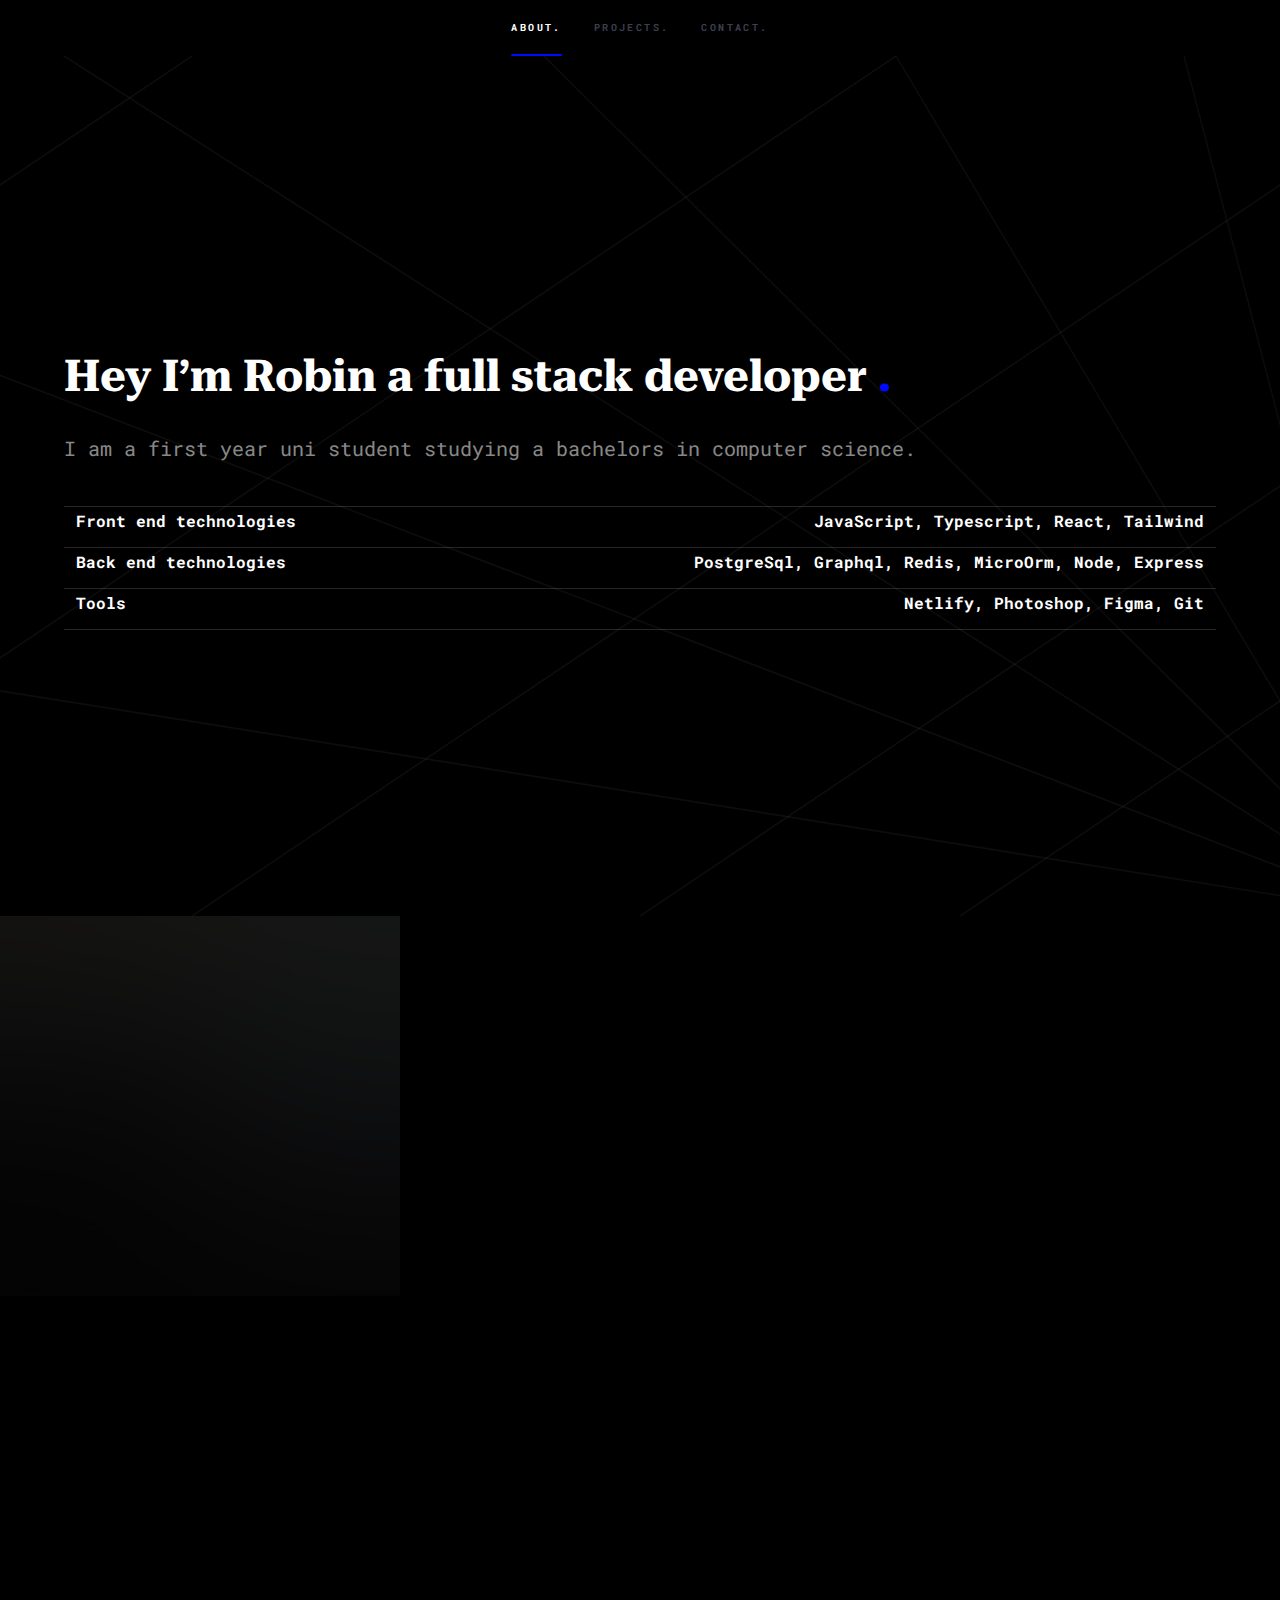
==== index.html @ 4755927c "first commit" ====
<!DOCTYPE html>
<!--
	Hyperspace by HTML5 UP
	html5up.net | @ajlkn
	Free for personal and commercial use under the CCA 3.0 license (html5up.net/license)
-->
<html>

<head>
  <title>Hyperspace by HTML5 UP</title>
  <meta charset="utf-8" />
  <meta name="viewport" content="width=device-width, initial-scale=1, user-scalable=no" />
  <link rel="stylesheet" href="assets/css/main.css" />
  <noscript>
    <link rel="stylesheet" href="assets/css/noscript.css" />
  </noscript>
</head>

<body class="is-preload">
  <!-- Sidebar -->
  <section id="sidebar">
    <div class="inner">
      <nav>
        <ul>
          <li><a href="#intro">about.</a></li>
          <li><a href="#one">projects.</a></li>
          <li><a href="#three">contact.</a></li>
          <!-- <li><a href="#three">Get in touch</a></li> -->
        </ul>
      </nav>
    </div>
  </section>

  <!-- Wrapper -->
  <div id="wrapper">
    <!-- Intro -->
    <section id="intro" class="wrapper style1 fullscreen fade-up">
      <div class="inner">
        <h1>Hey I’m Robin a full stack developer
          <span style="color:#000AFF">.<span>
        </h1>

        <p style="font-family: 'Roboto Mono', monospace">
          I am a first year uni student studying a bachelors in computer science.
          <!-- <a href="http://html5up.net">HTML5 UP</a><br /> -->
        </p>
        <table style="font-family: 'Roboto mono', monospace; font-weight: lighter;">
          <tr>
            <th>Front end technologies</th>
            <th style="text-align: right">JavaScript, Typescript, React, Tailwind </th>
          </tr>
          <tr>
            <th>Back end technologies</th>
            <th style="text-align: right">PostgreSql, Graphql, Redis, MicroOrm, Node, Express </th>
          </tr>
          <tr>
            <th>Tools</th>
            <th style="text-align: right">Netlify, Photoshop, Figma, Git </th>
          </tr>
        </table>
      </div>
    </section>

    <!-- One -->
    <section id="one" class="wrapper style2 spotlights">
      <!-- <section>
          <a href="#" class="image"
            ><img src="images/pic01.jpg" alt="" data-position="center center"
          /></a>
          <div class="content">
            <div class="inner">
              <h2>Sed ipsum dolor</h2>
              <p>
                Phasellus convallis elit id ullamcorper pulvinar. Duis aliquam
                turpis mauris, eu ultricies erat malesuada quis. Aliquam
                dapibus.
              </p>
              <ul class="actions">
                <li><a href="generic.html" class="button">Learn more</a></li>
              </ul>
            </div>
          </div>
        </section>
        <section>
          <a href="#" class="image"
            ><img src="images/pic02.jpg" alt="" data-position="top center"
          /></a>
          <div class="content">
            <div class="inner">
              <h2>Feugiat consequat</h2>
              <p>
                Phasellus convallis elit id ullamcorper pulvinar. Duis aliquam
                turpis mauris, eu ultricies erat malesuada quis. Aliquam
                dapibus.
              </p>
              <ul class="actions">
                <li><a href="generic.html" class="button">Learn more</a></li>
              </ul>
            </div>
          </div>
        </section> -->
      <section>
        <a href="#" class="image"><img src="images/pic03.jpg" alt="" data-position="25% 25%" /></a>
        <div class="content">
          <div class="inner">
            <h2>Project name</h2>
            <p>Technologies: Tyepscript, GraphQL, Nodejs, Express</p>
            <p>
              Phasellus convallis elit id ullamcorper pulvinar. Duis aliquam
              turpis mauris, eu ultricies erat malesuada quis. Aliquam
              dapibus.
            </p>
            <ul class="actions">
              <li><a href="generic.html" class="button">Live demo</a></li>
              <li>
                  <a href="generic.html" class="button">View code </a>
              </li>
            </ul>

          </div>
        </div>
      </section>
    </section>

    <!-- Two -->
    <!-- <section id="two" class="wrapper style3 fade-up">
        <div class="inner">
          <h2>What we do</h2>
          <p>
            Phasellus convallis elit id ullamcorper pulvinar. Duis aliquam
            turpis mauris, eu ultricies erat malesuada quis. Aliquam dapibus,
            lacus eget hendrerit bibendum, urna est aliquam sem, sit amet
            imperdiet est velit quis lorem.
          </p>
          <div class="features">
            <section>
              <span class="icon solid major fa-code"></span>
              <h3>Lorem ipsum amet</h3>
              <p>
                Phasellus convallis elit id ullam corper amet et pulvinar. Duis
                aliquam turpis mauris, sed ultricies erat dapibus.
              </p>
            </section>
            <section>
              <span class="icon solid major fa-lock"></span>
              <h3>Aliquam sed nullam</h3>
              <p>
                Phasellus convallis elit id ullam corper amet et pulvinar. Duis
                aliquam turpis mauris, sed ultricies erat dapibus.
              </p>
            </section>
            <section>
              <span class="icon solid major fa-cog"></span>
              <h3>Sed erat ullam corper</h3>
              <p>
                Phasellus convallis elit id ullam corper amet et pulvinar. Duis
                aliquam turpis mauris, sed ultricies erat dapibus.
              </p>
            </section>
            <section>
              <span class="icon solid major fa-desktop"></span>
              <h3>Veroeros quis lorem</h3>
              <p>
                Phasellus convallis elit id ullam corper amet et pulvinar. Duis
                aliquam turpis mauris, sed ultricies erat dapibus.
              </p>
            </section>
            <section>
              <span class="icon solid major fa-link"></span>
              <h3>Urna quis bibendum</h3>
              <p>
                Phasellus convallis elit id ullam corper amet et pulvinar. Duis
                aliquam turpis mauris, sed ultricies erat dapibus.
              </p>
            </section>
            <section>
              <span class="icon major fa-gem"></span>
              <h3>Aliquam urna dapibus</h3>
              <p>
                Phasellus convallis elit id ullam corper amet et pulvinar. Duis
                aliquam turpis mauris, sed ultricies erat dapibus.
              </p>
            </section>
          </div>
          <ul class="actions">
            <li><a href="generic.html" class="button">Learn more</a></li>
          </ul>
        </div>
      </section> -->

    <!-- Three -->
    <section id="three" class="wrapper style1 fade-up">
      <div class="inner">
        <h2>Get in touch</h2>
        <p>
          Phasellus convallis elit id ullamcorper pulvinar. Duis aliquam
          turpis mauris, eu ultricies erat malesuada quis. Aliquam dapibus,
          lacus eget hendrerit bibendum, urna est aliquam sem, sit amet
          imperdiet est velit quis lorem.
        </p>
        <div class="split style1">
          <section>
            <form onsubmit=" sendEmail(); reset(); return false;" method="post" enctype="text/plain">
              <div class="fields">
                <div class="field half">
                  <label for="name">Name</label>
                  <input type="text" required name="name" id="name" />
                </div>
                <div class="field half">
                  <label for="email">Email</label>
                  <input type="email" required name="email" id="email" pattern=".+@\.+\." />
                </div>
                <div class="field">
                  <label for="message">Message</label>
                  <textarea name="message" required id="message" rows="5"></textarea>
                </div>
              </div>
              <ul class="actions">
                <li><a href="" class="button submit">Send Message</a></li>
              </ul>
            </form>
            <script src="https://smtpjs.com/v3/smtp.js"></script>
            <script>
              let checkEmail = () => {
                let email = document.getElementById("email").value;
                let re = new RegExp(".+@\.+\.");
                if (email == "") return false;
                else if (!re.test(email)) { return false };
                if (document.getElementById("message").value == "") return false;
                if (document.getElementById("name").value == "") return false;
                return true;
              }

              let sendEmail = () => {
                if (!checkEmail()) { alert("Please submit the form correctly"); return; };
                console.log("Excuse me");
                //   Email.send({
                //       // api: "",
                //       Host : "smtp.elasticemail.com",
                //     SecureToken: "b17ac4c1-7b51-47c4-8c3d-b139b024df16",
                //     Username : "myPortfolio@stmp.elastimail.com",
                //     Password : "5EADEA60130E6A5AA07CC938BA244F86C0D2",
                //     // To : 'Robin.Jamshidi.2023@live.rhul.ac.uk ',
                //     To:"cyberSimilie@proton.me",
                //     From :  document.getElementById("email").value,
                //     Subject : "Someone contacted via portfolio!" ,
                //     Body : document.getElementById("message").value + " My name is : " +  document.getElementById("name").value + " My email is:" + document.getElementById("email").value
                //     // Body: "It works"
                // }).then(
                //   //  message => alert(message))
                // )
                // .catch((e) => {console.log(e)})
              }
            </script>
          </section>
          <section>
            <ul class="contact">
              <!-- <li>
                <h3>Address</h3>
                <span> -->
                  <!-- George Eliot, Chestnut Drive, Englefield Green<br /> -->
                  <!-- Royal Holloway <br />
                  Egham, Surrey,<br />
                  England</span>
              </li> -->
              <li>
                <h3>Email</h3>
                <a href="#">robinjamshidi@gmail.com</a>
              </li>
              <li>
                <h3>Phone</h3>
                <span>(+44) 7824679698</span>
              </li>
              <li>
                <h3>Social</h3>
                <ul class="icons">
                  <li>
                    <a href="https://github.com/chefsApprentice" class="icon brands fa-github"><span
                        class="label">GitHub</span></a>
                  </li>
                  <li>
                    <a href="#" class="icon brands fa-linkedin-in"><span class="label">LinkedIn</span></a>
                  </li>
                </ul>
              </li>
            </ul>
          </section>
        </div>
      </div>
    </section>
  </div>

  <!-- Footer -->
  <footer id="footer" class="wrapper style1-alt">
    <div class="inner">
      <ul class="menu">
        <li>&copy; Untitled. All rights reserved.</li>
        <li>Design: <a href="http://html5up.net">HTML5 UP</a></li>
      </ul>
    </div>
  </footer>

  <!-- Scripts -->
  <script src="assets/js/jquery.min.js"></script>
  <script src="assets/js/jquery.scrollex.min.js"></script>
  <script src="assets/js/jquery.scrolly.min.js"></script>
  <script src="assets/js/browser.min.js"></script>
  <script src="assets/js/breakpoints.min.js"></script>
  <script src="assets/js/util.js"></script>
  <script src="assets/js/main.js"></script>
</body>

</html>
---- assets/css/main.css ----
@import url(fontawesome-all.min.css);
@import url("https://fonts.googleapis.com/css2?family=Roboto+Mono:wght@400;700&family=Roboto+Serif:wght@700&display=swap");

/*
	Hyperspace by HTML5 UP
	html5up.net | @ajlkn
	Free for personal and commercial use under the CCA 3.0 license (html5up.net/license)
*/

html,
body,
div,
span,
applet,
object,
iframe,
h1,
h2,
h3,
h4,
h5,
h6,
p,
blockquote,
pre,
a,
abbr,
acronym,
address,
big,
cite,
code,
del,
dfn,
em,
img,
ins,
kbd,
q,
s,
samp,
small,
strike,
strong,
sub,
sup,
tt,
var,
b,
u,
i,
center,
dl,
dt,
dd,
ol,
ul,
li,
fieldset,
form,
label,
legend,
table,
caption,
tbody,
tfoot,
thead,
tr,
th,
td,
article,
aside,
canvas,
details,
embed,
figure,
figcaption,
footer,
header,
hgroup,
menu,
nav,
output,
ruby,
section,
summary,
time,
mark,
audio,
video {
  margin: 0;
  padding: 0;
  border: 0;
  font-size: 100%;
  font: inherit;
  vertical-align: baseline;
}

article,
aside,
details,
figcaption,
figure,
footer,
header,
hgroup,
menu,
nav,
section {
  display: block;
}

/* section {
  margin-left: 3em;
} */

body {
  font-family: "Roboto Mono", monospace;
  line-height: 1;
}

ol,
ul {
  list-style: none;
}

blockquote,
q {
  quotes: none;
}

blockquote:before,
blockquote:after,
q:before,
q:after {
  content: "";
  content: none;
}

table {
  border-collapse: collapse;
  border-spacing: 0;
}

body {
  -webkit-text-size-adjust: none;
}

mark {
  background-color: transparent;
  color: inherit;
}

input::-moz-focus-inner {
  border: 0;
  padding: 0;
}

input,
select,
textarea {
  -moz-appearance: none;
  -webkit-appearance: none;
  -ms-appearance: none;
  appearance: none;
}

/* Basic */

@-ms-viewport {
  width: device-width;
}

body {
  -ms-overflow-style: scrollbar;
}

@media screen and (max-width: 480px) {
  html,
  body {
    min-width: 320px;
  }
}

html {
  box-sizing: border-box;
}

*,
*:before,
*:after {
  box-sizing: inherit;
}

body {
  background: #000000;
}

body.is-preload *,
body.is-preload *:before,
body.is-preload *:after {
  -moz-animation: none !important;
  -webkit-animation: none !important;
  -ms-animation: none !important;
  animation: none !important;
  -moz-transition: none !important;
  -webkit-transition: none !important;
  -ms-transition: none !important;
  transition: none !important;
}

/* Type */

body,
input,
select,
textarea {
  color: rgba(255, 255, 255, 0.55);
  font-family: "Roboto Mono", monospace;
  font-size: 16.5pt;
  font-weight: normal;
  line-height: 1.75;
}

@media screen and (max-width: 1680px) {
  body,
  input,
  select,
  textarea {
    font-size: 13pt;
  }
}

@media screen and (max-width: 1280px) {
  body,
  input,
  select,
  textarea {
    font-size: 12pt;
  }
}

@media screen and (max-width: 360px) {
  body,
  input,
  select,
  textarea {
    font-size: 11pt;
  }
}

a {
  -moz-transition: color 0.2s ease, border-bottom-color 0.2s ease;
  -webkit-transition: color 0.2s ease, border-bottom-color 0.2s ease;
  -ms-transition: color 0.2s ease, border-bottom-color 0.2s ease;
  transition: color 0.2s ease, border-bottom-color 0.2s ease;
  border-bottom: dotted 1px rgba(255, 255, 255, 0.35);
  color: inherit;
  text-decoration: none;
}

a:hover {
  border-bottom-color: transparent;
  color: #ffffff;
}

strong,
b {
  color: #ffffff;
  font-weight: bold;
}

em,
i {
  font-style: italic;
}

p {
  margin: 0 0 2em 0;
}

h1,
h2,
h3,
h4,
h5,
h6 {
  font-family: "Roboto Serif", serif;
  color: #ffffff;
  font-weight: bold;
  line-height: 1.5;
  margin: 0 0 0.5em 0;
}

h1 a,
h2 a,
h3 a,
h4 a,
h5 a,
h6 a {
  color: inherit;
  text-decoration: none;
}

h1 {
  font-size: 2.75em;
}

h1.major {
  margin: 0 0 1.3em 0;
  position: relative;
  padding-bottom: 0.35em;
}

h1.major:after {
  background-image: -moz-linear-gradient(to right, #000000, #000000);
  background-image: -webkit-linear-gradient(to right, #000aff, #000aff);
  background-image: -ms-linear-gradient(to right, #000aff, #000aff);
  background-image: linear-gradient(to right, #000aff, #000aff);
  -moz-transition: max-width 0.2s ease;
  -webkit-transition: max-width 0.2s ease;
  -ms-transition: max-width 0.2s ease;
  transition: max-width 0.2s ease;
  border-radius: 0.2em;
  bottom: 0;
  content: "";
  height: 0.05em;
  position: absolute;
  right: 0;
  width: 100%;
}

h2 {
  font-size: 1.75em;
}

h3 {
  font-size: 1.1em;
}

h4 {
  font-size: 1em;
}

h5 {
  font-size: 0.8em;
}

h6 {
  font-size: 0.6em;
}

@media screen and (max-width: 736px) {
  h1 {
    font-size: 2em;
  }

  h2 {
    font-size: 1.25em;
  }

  h3 {
    font-size: 1em;
  }

  h4 {
    font-size: 0.8em;
  }

  h5 {
    font-size: 0.6em;
  }

  h6 {
    font-size: 0.6em;
  }
}

sub {
  font-size: 0.8em;
  position: relative;
  top: 0.5em;
}

sup {
  font-size: 0.8em;
  position: relative;
  top: -0.5em;
}

blockquote {
  border-left: solid 4px rgba(255, 255, 255, 0.15);
  font-style: italic;
  margin: 0 0 2em 0;
  padding: 0.5em 0 0.5em 2em;
}

code {
  background: rgba(255, 255, 255, 0.05);
  border-radius: 0.25em;
  border: solid 1px rgba(255, 255, 255, 0.15);
  font-family: "Courier New", monospace;
  font-size: 0.9em;
  margin: 0 0.25em;
  padding: 0.25em 0.65em;
}

pre {
  -webkit-overflow-scrolling: touch;
  font-family: "Courier New", monospace;
  font-size: 0.9em;
  margin: 0 0 2em 0;
}

pre code {
  display: block;
  line-height: 1.75em;
  padding: 1em 1.5em;
  overflow-x: auto;
}

hr {
  border: 0;
  border-bottom: solid 1px rgba(255, 255, 255, 0.15);
  margin: 2em 0;
}

hr.major {
  margin: 3em 0;
}

.align-left {
  text-align: left;
}

.align-center {
  text-align: center;
}

.align-right {
  text-align: right;
}

/* Row */

.row {
  display: flex;
  flex-wrap: wrap;
  box-sizing: border-box;
  align-items: stretch;
}

.row > * {
  box-sizing: border-box;
}

.row.gtr-uniform > * > :last-child {
  margin-bottom: 0;
}

.row.aln-left {
  justify-content: flex-start;
}

.row.aln-center {
  justify-content: center;
}

.row.aln-right {
  justify-content: flex-end;
}

.row.aln-top {
  align-items: flex-start;
}

.row.aln-middle {
  align-items: center;
}

.row.aln-bottom {
  align-items: flex-end;
}

.row > .imp {
  order: -1;
}

.row > .col-1 {
  width: 8.33333%;
}

.row > .off-1 {
  margin-left: 8.33333%;
}

.row > .col-2 {
  width: 16.66667%;
}

.row > .off-2 {
  margin-left: 16.66667%;
}

.row > .col-3 {
  width: 25%;
}

.row > .off-3 {
  margin-left: 25%;
}

.row > .col-4 {
  width: 33.33333%;
}

.row > .off-4 {
  margin-left: 33.33333%;
}

.row > .col-5 {
  width: 41.66667%;
}

.row > .off-5 {
  margin-left: 41.66667%;
}

.row > .col-6 {
  width: 50%;
}

.row > .off-6 {
  margin-left: 50%;
}

.row > .col-7 {
  width: 58.33333%;
}

.row > .off-7 {
  margin-left: 58.33333%;
}

.row > .col-8 {
  width: 66.66667%;
}

.row > .off-8 {
  margin-left: 66.66667%;
}

.row > .col-9 {
  width: 75%;
}

.row > .off-9 {
  margin-left: 75%;
}

.row > .col-10 {
  width: 83.33333%;
}

.row > .off-10 {
  margin-left: 83.33333%;
}

.row > .col-11 {
  width: 91.66667%;
}

.row > .off-11 {
  margin-left: 91.66667%;
}

.row > .col-12 {
  width: 100%;
}

.row > .off-12 {
  margin-left: 100%;
}

.row.gtr-0 {
  margin-top: 0;
  margin-left: 0em;
}

.row.gtr-0 > * {
  padding: 0 0 0 0em;
}

.row.gtr-0.gtr-uniform {
  margin-top: 0em;
}

.row.gtr-0.gtr-uniform > * {
  padding-top: 0em;
}

.row.gtr-25 {
  margin-top: 0;
  margin-left: -0.375em;
}

.row.gtr-25 > * {
  padding: 0 0 0 0.375em;
}

.row.gtr-25.gtr-uniform {
  margin-top: -0.375em;
}

.row.gtr-25.gtr-uniform > * {
  padding-top: 0.375em;
}

.row.gtr-50 {
  margin-top: 0;
  margin-left: -0.75em;
}

.row.gtr-50 > * {
  padding: 0 0 0 0.75em;
}

.row.gtr-50.gtr-uniform {
  margin-top: -0.75em;
}

.row.gtr-50.gtr-uniform > * {
  padding-top: 0.75em;
}

.row {
  margin-top: 0;
  margin-left: -1.5em;
}

.row > * {
  padding: 0 0 0 1.5em;
}

.row.gtr-uniform {
  margin-top: -1.5em;
}

.row.gtr-uniform > * {
  padding-top: 1.5em;
}

.row.gtr-150 {
  margin-top: 0;
  margin-left: -2.25em;
}

.row.gtr-150 > * {
  padding: 0 0 0 2.25em;
}

.row.gtr-150.gtr-uniform {
  margin-top: -2.25em;
}

.row.gtr-150.gtr-uniform > * {
  padding-top: 2.25em;
}

.row.gtr-200 {
  margin-top: 0;
  margin-left: -3em;
}

.row.gtr-200 > * {
  padding: 0 0 0 3em;
}

.row.gtr-200.gtr-uniform {
  margin-top: -3em;
}

.row.gtr-200.gtr-uniform > * {
  padding-top: 3em;
}

@media screen and (max-width: 1680px) {
  .row {
    display: flex;
    flex-wrap: wrap;
    box-sizing: border-box;
    align-items: stretch;
  }

  .row > * {
    box-sizing: border-box;
  }

  .row.gtr-uniform > * > :last-child {
    margin-bottom: 0;
  }

  .row.aln-left {
    justify-content: flex-start;
  }

  .row.aln-center {
    justify-content: center;
  }

  .row.aln-right {
    justify-content: flex-end;
  }

  .row.aln-top {
    align-items: flex-start;
  }

  .row.aln-middle {
    align-items: center;
  }

  .row.aln-bottom {
    align-items: flex-end;
  }

  .row > .imp-xlarge {
    order: -1;
  }

  .row > .col-1-xlarge {
    width: 8.33333%;
  }

  .row > .off-1-xlarge {
    margin-left: 8.33333%;
  }

  .row > .col-2-xlarge {
    width: 16.66667%;
  }

  .row > .off-2-xlarge {
    margin-left: 16.66667%;
  }

  .row > .col-3-xlarge {
    width: 25%;
  }

  .row > .off-3-xlarge {
    margin-left: 25%;
  }

  .row > .col-4-xlarge {
    width: 33.33333%;
  }

  .row > .off-4-xlarge {
    margin-left: 33.33333%;
  }

  .row > .col-5-xlarge {
    width: 41.66667%;
  }

  .row > .off-5-xlarge {
    margin-left: 41.66667%;
  }

  .row > .col-6-xlarge {
    width: 50%;
  }

  .row > .off-6-xlarge {
    margin-left: 50%;
  }

  .row > .col-7-xlarge {
    width: 58.33333%;
  }

  .row > .off-7-xlarge {
    margin-left: 58.33333%;
  }

  .row > .col-8-xlarge {
    width: 66.66667%;
  }

  .row > .off-8-xlarge {
    margin-left: 66.66667%;
  }

  .row > .col-9-xlarge {
    width: 75%;
  }

  .row > .off-9-xlarge {
    margin-left: 75%;
  }

  .row > .col-10-xlarge {
    width: 83.33333%;
  }

  .row > .off-10-xlarge {
    margin-left: 83.33333%;
  }

  .row > .col-11-xlarge {
    width: 91.66667%;
  }

  .row > .off-11-xlarge {
    margin-left: 91.66667%;
  }

  .row > .col-12-xlarge {
    width: 100%;
  }

  .row > .off-12-xlarge {
    margin-left: 100%;
  }

  .row.gtr-0 {
    margin-top: 0;
    margin-left: 0em;
  }

  .row.gtr-0 > * {
    padding: 0 0 0 0em;
  }

  .row.gtr-0.gtr-uniform {
    margin-top: 0em;
  }

  .row.gtr-0.gtr-uniform > * {
    padding-top: 0em;
  }

  .row.gtr-25 {
    margin-top: 0;
    margin-left: -0.375em;
  }

  .row.gtr-25 > * {
    padding: 0 0 0 0.375em;
  }

  .row.gtr-25.gtr-uniform {
    margin-top: -0.375em;
  }

  .row.gtr-25.gtr-uniform > * {
    padding-top: 0.375em;
  }

  .row.gtr-50 {
    margin-top: 0;
    margin-left: -0.75em;
  }

  .row.gtr-50 > * {
    padding: 0 0 0 0.75em;
  }

  .row.gtr-50.gtr-uniform {
    margin-top: -0.75em;
  }

  .row.gtr-50.gtr-uniform > * {
    padding-top: 0.75em;
  }

  .row {
    margin-top: 0;
    margin-left: -1.5em;
  }

  .row > * {
    padding: 0 0 0 1.5em;
  }

  .row.gtr-uniform {
    margin-top: -1.5em;
  }

  .row.gtr-uniform > * {
    padding-top: 1.5em;
  }

  .row.gtr-150 {
    margin-top: 0;
    margin-left: -2.25em;
  }

  .row.gtr-150 > * {
    padding: 0 0 0 2.25em;
  }

  .row.gtr-150.gtr-uniform {
    margin-top: -2.25em;
  }

  .row.gtr-150.gtr-uniform > * {
    padding-top: 2.25em;
  }

  .row.gtr-200 {
    margin-top: 0;
    margin-left: -3em;
  }

  .row.gtr-200 > * {
    padding: 0 0 0 3em;
  }

  .row.gtr-200.gtr-uniform {
    margin-top: -3em;
  }

  .row.gtr-200.gtr-uniform > * {
    padding-top: 3em;
  }
}

@media screen and (max-width: 1280px) {
  .row {
    display: flex;
    flex-wrap: wrap;
    box-sizing: border-box;
    align-items: stretch;
  }

  .row > * {
    box-sizing: border-box;
  }

  .row.gtr-uniform > * > :last-child {
    margin-bottom: 0;
  }

  .row.aln-left {
    justify-content: flex-start;
  }

  .row.aln-center {
    justify-content: center;
  }

  .row.aln-right {
    justify-content: flex-end;
  }

  .row.aln-top {
    align-items: flex-start;
  }

  .row.aln-middle {
    align-items: center;
  }

  .row.aln-bottom {
    align-items: flex-end;
  }

  .row > .imp-large {
    order: -1;
  }

  .row > .col-1-large {
    width: 8.33333%;
  }

  .row > .off-1-large {
    margin-left: 8.33333%;
  }

  .row > .col-2-large {
    width: 16.66667%;
  }

  .row > .off-2-large {
    margin-left: 16.66667%;
  }

  .row > .col-3-large {
    width: 25%;
  }

  .row > .off-3-large {
    margin-left: 25%;
  }

  .row > .col-4-large {
    width: 33.33333%;
  }

  .row > .off-4-large {
    margin-left: 33.33333%;
  }

  .row > .col-5-large {
    width: 41.66667%;
  }

  .row > .off-5-large {
    margin-left: 41.66667%;
  }

  .row > .col-6-large {
    width: 50%;
  }

  .row > .off-6-large {
    margin-left: 50%;
  }

  .row > .col-7-large {
    width: 58.33333%;
  }

  .row > .off-7-large {
    margin-left: 58.33333%;
  }

  .row > .col-8-large {
    width: 66.66667%;
  }

  .row > .off-8-large {
    margin-left: 66.66667%;
  }

  .row > .col-9-large {
    width: 75%;
  }

  .row > .off-9-large {
    margin-left: 75%;
  }

  .row > .col-10-large {
    width: 83.33333%;
  }

  .row > .off-10-large {
    margin-left: 83.33333%;
  }

  .row > .col-11-large {
    width: 91.66667%;
  }

  .row > .off-11-large {
    margin-left: 91.66667%;
  }

  .row > .col-12-large {
    width: 100%;
  }

  .row > .off-12-large {
    margin-left: 100%;
  }

  .row.gtr-0 {
    margin-top: 0;
    margin-left: 0em;
  }

  .row.gtr-0 > * {
    padding: 0 0 0 0em;
  }

  .row.gtr-0.gtr-uniform {
    margin-top: 0em;
  }

  .row.gtr-0.gtr-uniform > * {
    padding-top: 0em;
  }

  .row.gtr-25 {
    margin-top: 0;
    margin-left: -0.375em;
  }

  .row.gtr-25 > * {
    padding: 0 0 0 0.375em;
  }

  .row.gtr-25.gtr-uniform {
    margin-top: -0.375em;
  }

  .row.gtr-25.gtr-uniform > * {
    padding-top: 0.375em;
  }

  .row.gtr-50 {
    margin-top: 0;
    margin-left: -0.75em;
  }

  .row.gtr-50 > * {
    padding: 0 0 0 0.75em;
  }

  .row.gtr-50.gtr-uniform {
    margin-top: -0.75em;
  }

  .row.gtr-50.gtr-uniform > * {
    padding-top: 0.75em;
  }

  .row {
    margin-top: 0;
    margin-left: -1.5em;
  }

  .row > * {
    padding: 0 0 0 1.5em;
  }

  .row.gtr-uniform {
    margin-top: -1.5em;
  }

  .row.gtr-uniform > * {
    padding-top: 1.5em;
  }

  .row.gtr-150 {
    margin-top: 0;
    margin-left: -2.25em;
  }

  .row.gtr-150 > * {
    padding: 0 0 0 2.25em;
  }

  .row.gtr-150.gtr-uniform {
    margin-top: -2.25em;
  }

  .row.gtr-150.gtr-uniform > * {
    padding-top: 2.25em;
  }

  .row.gtr-200 {
    margin-top: 0;
    margin-left: -3em;
  }

  .row.gtr-200 > * {
    padding: 0 0 0 3em;
  }

  .row.gtr-200.gtr-uniform {
    margin-top: -3em;
  }

  .row.gtr-200.gtr-uniform > * {
    padding-top: 3em;
  }
}

@media screen and (max-width: 980px) {
  .row {
    display: flex;
    flex-wrap: wrap;
    box-sizing: border-box;
    align-items: stretch;
  }

  .row > * {
    box-sizing: border-box;
  }

  .row.gtr-uniform > * > :last-child {
    margin-bottom: 0;
  }

  .row.aln-left {
    justify-content: flex-start;
  }

  .row.aln-center {
    justify-content: center;
  }

  .row.aln-right {
    justify-content: flex-end;
  }

  .row.aln-top {
    align-items: flex-start;
  }

  .row.aln-middle {
    align-items: center;
  }

  .row.aln-bottom {
    align-items: flex-end;
  }

  .row > .imp-medium {
    order: -1;
  }

  .row > .col-1-medium {
    width: 8.33333%;
  }

  .row > .off-1-medium {
    margin-left: 8.33333%;
  }

  .row > .col-2-medium {
    width: 16.66667%;
  }

  .row > .off-2-medium {
    margin-left: 16.66667%;
  }

  .row > .col-3-medium {
    width: 25%;
  }

  .row > .off-3-medium {
    margin-left: 25%;
  }

  .row > .col-4-medium {
    width: 33.33333%;
  }

  .row > .off-4-medium {
    margin-left: 33.33333%;
  }

  .row > .col-5-medium {
    width: 41.66667%;
  }

  .row > .off-5-medium {
    margin-left: 41.66667%;
  }

  .row > .col-6-medium {
    width: 50%;
  }

  .row > .off-6-medium {
    margin-left: 50%;
  }

  .row > .col-7-medium {
    width: 58.33333%;
  }

  .row > .off-7-medium {
    margin-left: 58.33333%;
  }

  .row > .col-8-medium {
    width: 66.66667%;
  }

  .row > .off-8-medium {
    margin-left: 66.66667%;
  }

  .row > .col-9-medium {
    width: 75%;
  }

  .row > .off-9-medium {
    margin-left: 75%;
  }

  .row > .col-10-medium {
    width: 83.33333%;
  }

  .row > .off-10-medium {
    margin-left: 83.33333%;
  }

  .row > .col-11-medium {
    width: 91.66667%;
  }

  .row > .off-11-medium {
    margin-left: 91.66667%;
  }

  .row > .col-12-medium {
    width: 100%;
  }

  .row > .off-12-medium {
    margin-left: 100%;
  }

  .row.gtr-0 {
    margin-top: 0;
    margin-left: 0em;
  }

  .row.gtr-0 > * {
    padding: 0 0 0 0em;
  }

  .row.gtr-0.gtr-uniform {
    margin-top: 0em;
  }

  .row.gtr-0.gtr-uniform > * {
    padding-top: 0em;
  }

  .row.gtr-25 {
    margin-top: 0;
    margin-left: -0.375em;
  }

  .row.gtr-25 > * {
    padding: 0 0 0 0.375em;
  }

  .row.gtr-25.gtr-uniform {
    margin-top: -0.375em;
  }

  .row.gtr-25.gtr-uniform > * {
    padding-top: 0.375em;
  }

  .row.gtr-50 {
    margin-top: 0;
    margin-left: -0.75em;
  }

  .row.gtr-50 > * {
    padding: 0 0 0 0.75em;
  }

  .row.gtr-50.gtr-uniform {
    margin-top: -0.75em;
  }

  .row.gtr-50.gtr-uniform > * {
    padding-top: 0.75em;
  }

  .row {
    margin-top: 0;
    margin-left: -1.5em;
  }

  .row > * {
    padding: 0 0 0 1.5em;
  }

  .row.gtr-uniform {
    margin-top: -1.5em;
  }

  .row.gtr-uniform > * {
    padding-top: 1.5em;
  }

  .row.gtr-150 {
    margin-top: 0;
    margin-left: -2.25em;
  }

  .row.gtr-150 > * {
    padding: 0 0 0 2.25em;
  }

  .row.gtr-150.gtr-uniform {
    margin-top: -2.25em;
  }

  .row.gtr-150.gtr-uniform > * {
    padding-top: 2.25em;
  }

  .row.gtr-200 {
    margin-top: 0;
    margin-left: -3em;
  }

  .row.gtr-200 > * {
    padding: 0 0 0 3em;
  }

  .row.gtr-200.gtr-uniform {
    margin-top: -3em;
  }

  .row.gtr-200.gtr-uniform > * {
    padding-top: 3em;
  }
}

@media screen and (max-width: 736px) {
  .row {
    display: flex;
    flex-wrap: wrap;
    box-sizing: border-box;
    align-items: stretch;
  }

  .row > * {
    box-sizing: border-box;
  }

  .row.gtr-uniform > * > :last-child {
    margin-bottom: 0;
  }

  .row.aln-left {
    justify-content: flex-start;
  }

  .row.aln-center {
    justify-content: center;
  }

  .row.aln-right {
    justify-content: flex-end;
  }

  .row.aln-top {
    align-items: flex-start;
  }

  .row.aln-middle {
    align-items: center;
  }

  .row.aln-bottom {
    align-items: flex-end;
  }

  .row > .imp-small {
    order: -1;
  }

  .row > .col-1-small {
    width: 8.33333%;
  }

  .row > .off-1-small {
    margin-left: 8.33333%;
  }

  .row > .col-2-small {
    width: 16.66667%;
  }

  .row > .off-2-small {
    margin-left: 16.66667%;
  }

  .row > .col-3-small {
    width: 25%;
  }

  .row > .off-3-small {
    margin-left: 25%;
  }

  .row > .col-4-small {
    width: 33.33333%;
  }

  .row > .off-4-small {
    margin-left: 33.33333%;
  }

  .row > .col-5-small {
    width: 41.66667%;
  }

  .row > .off-5-small {
    margin-left: 41.66667%;
  }

  .row > .col-6-small {
    width: 50%;
  }

  .row > .off-6-small {
    margin-left: 50%;
  }

  .row > .col-7-small {
    width: 58.33333%;
  }

  .row > .off-7-small {
    margin-left: 58.33333%;
  }

  .row > .col-8-small {
    width: 66.66667%;
  }

  .row > .off-8-small {
    margin-left: 66.66667%;
  }

  .row > .col-9-small {
    width: 75%;
  }

  .row > .off-9-small {
    margin-left: 75%;
  }

  .row > .col-10-small {
    width: 83.33333%;
  }

  .row > .off-10-small {
    margin-left: 83.33333%;
  }

  .row > .col-11-small {
    width: 91.66667%;
  }

  .row > .off-11-small {
    margin-left: 91.66667%;
  }

  .row > .col-12-small {
    width: 100%;
  }

  .row > .off-12-small {
    margin-left: 100%;
  }

  .row.gtr-0 {
    margin-top: 0;
    margin-left: 0em;
  }

  .row.gtr-0 > * {
    padding: 0 0 0 0em;
  }

  .row.gtr-0.gtr-uniform {
    margin-top: 0em;
  }

  .row.gtr-0.gtr-uniform > * {
    padding-top: 0em;
  }

  .row.gtr-25 {
    margin-top: 0;
    margin-left: -0.375em;
  }

  .row.gtr-25 > * {
    padding: 0 0 0 0.375em;
  }

  .row.gtr-25.gtr-uniform {
    margin-top: -0.375em;
  }

  .row.gtr-25.gtr-uniform > * {
    padding-top: 0.375em;
  }

  .row.gtr-50 {
    margin-top: 0;
    margin-left: -0.75em;
  }

  .row.gtr-50 > * {
    padding: 0 0 0 0.75em;
  }

  .row.gtr-50.gtr-uniform {
    margin-top: -0.75em;
  }

  .row.gtr-50.gtr-uniform > * {
    padding-top: 0.75em;
  }

  .row {
    margin-top: 0;
    margin-left: -1.5em;
  }

  .row > * {
    padding: 0 0 0 1.5em;
  }

  .row.gtr-uniform {
    margin-top: -1.5em;
  }

  .row.gtr-uniform > * {
    padding-top: 1.5em;
  }

  .row.gtr-150 {
    margin-top: 0;
    margin-left: -2.25em;
  }

  .row.gtr-150 > * {
    padding: 0 0 0 2.25em;
  }

  .row.gtr-150.gtr-uniform {
    margin-top: -2.25em;
  }

  .row.gtr-150.gtr-uniform > * {
    padding-top: 2.25em;
  }

  .row.gtr-200 {
    margin-top: 0;
    margin-left: -3em;
  }

  .row.gtr-200 > * {
    padding: 0 0 0 3em;
  }

  .row.gtr-200.gtr-uniform {
    margin-top: -3em;
  }

  .row.gtr-200.gtr-uniform > * {
    padding-top: 3em;
  }
}

@media screen and (max-width: 480px) {
  .row {
    display: flex;
    flex-wrap: wrap;
    box-sizing: border-box;
    align-items: stretch;
  }

  .row > * {
    box-sizing: border-box;
  }

  .row.gtr-uniform > * > :last-child {
    margin-bottom: 0;
  }

  .row.aln-left {
    justify-content: flex-start;
  }

  .row.aln-center {
    justify-content: center;
  }

  .row.aln-right {
    justify-content: flex-end;
  }

  .row.aln-top {
    align-items: flex-start;
  }

  .row.aln-middle {
    align-items: center;
  }

  .row.aln-bottom {
    align-items: flex-end;
  }

  .row > .imp-xsmall {
    order: -1;
  }

  .row > .col-1-xsmall {
    width: 8.33333%;
  }

  .row > .off-1-xsmall {
    margin-left: 8.33333%;
  }

  .row > .col-2-xsmall {
    width: 16.66667%;
  }

  .row > .off-2-xsmall {
    margin-left: 16.66667%;
  }

  .row > .col-3-xsmall {
    width: 25%;
  }

  .row > .off-3-xsmall {
    margin-left: 25%;
  }

  .row > .col-4-xsmall {
    width: 33.33333%;
  }

  .row > .off-4-xsmall {
    margin-left: 33.33333%;
  }

  .row > .col-5-xsmall {
    width: 41.66667%;
  }

  .row > .off-5-xsmall {
    margin-left: 41.66667%;
  }

  .row > .col-6-xsmall {
    width: 50%;
  }

  .row > .off-6-xsmall {
    margin-left: 50%;
  }

  .row > .col-7-xsmall {
    width: 58.33333%;
  }

  .row > .off-7-xsmall {
    margin-left: 58.33333%;
  }

  .row > .col-8-xsmall {
    width: 66.66667%;
  }

  .row > .off-8-xsmall {
    margin-left: 66.66667%;
  }

  .row > .col-9-xsmall {
    width: 75%;
  }

  .row > .off-9-xsmall {
    margin-left: 75%;
  }

  .row > .col-10-xsmall {
    width: 83.33333%;
  }

  .row > .off-10-xsmall {
    margin-left: 83.33333%;
  }

  .row > .col-11-xsmall {
    width: 91.66667%;
  }

  .row > .off-11-xsmall {
    margin-left: 91.66667%;
  }

  .row > .col-12-xsmall {
    width: 100%;
  }

  .row > .off-12-xsmall {
    margin-left: 100%;
  }

  .row.gtr-0 {
    margin-top: 0;
    margin-left: 0em;
  }

  .row.gtr-0 > * {
    padding: 0 0 0 0em;
  }

  .row.gtr-0.gtr-uniform {
    margin-top: 0em;
  }

  .row.gtr-0.gtr-uniform > * {
    padding-top: 0em;
  }

  .row.gtr-25 {
    margin-top: 0;
    margin-left: -0.375em;
  }

  .row.gtr-25 > * {
    padding: 0 0 0 0.375em;
  }

  .row.gtr-25.gtr-uniform {
    margin-top: -0.375em;
  }

  .row.gtr-25.gtr-uniform > * {
    padding-top: 0.375em;
  }

  .row.gtr-50 {
    margin-top: 0;
    margin-left: -0.75em;
  }

  .row.gtr-50 > * {
    padding: 0 0 0 0.75em;
  }

  .row.gtr-50.gtr-uniform {
    margin-top: -0.75em;
  }

  .row.gtr-50.gtr-uniform > * {
    padding-top: 0.75em;
  }

  .row {
    margin-top: 0;
    margin-left: -1.5em;
  }

  .row > * {
    padding: 0 0 0 1.5em;
  }

  .row.gtr-uniform {
    margin-top: -1.5em;
  }

  .row.gtr-uniform > * {
    padding-top: 1.5em;
  }

  .row.gtr-150 {
    margin-top: 0;
    margin-left: -2.25em;
  }

  .row.gtr-150 > * {
    padding: 0 0 0 2.25em;
  }

  .row.gtr-150.gtr-uniform {
    margin-top: -2.25em;
  }

  .row.gtr-150.gtr-uniform > * {
    padding-top: 2.25em;
  }

  .row.gtr-200 {
    margin-top: 0;
    margin-left: -3em;
  }

  .row.gtr-200 > * {
    padding: 0 0 0 3em;
  }

  .row.gtr-200.gtr-uniform {
    margin-top: -3em;
  }

  .row.gtr-200.gtr-uniform > * {
    padding-top: 3em;
  }
}

/* Box */

.box {
  border-radius: 0.25em;
  border: solid 1px rgba(255, 255, 255, 0.15);
  margin-bottom: 2em;
  padding: 1.5em;
}

.box > :last-child,
.box > :last-child > :last-child,
.box > :last-child > :last-child > :last-child {
  margin-bottom: 0;
}

.box.alt {
  border: 0;
  border-radius: 0;
  padding: 0;
}

/* Button */

input[type="submit"],
input[type="reset"],
input[type="button"],
button,
.button {
  -moz-appearance: none;
  -webkit-appearance: none;
  -ms-appearance: none;
  appearance: none;
  -moz-transition: border-color 0.2s ease;
  -webkit-transition: border-color 0.2s ease;
  -ms-transition: border-color 0.2s ease;
  transition: border-color 0.2s ease;
  background-color: transparent;
  border: solid 1px !important;
  border-color: rgba(255, 255, 255, 0.15) !important;
  border-radius: 3em;
  color: #ffffff !important;
  cursor: pointer;
  display: inline-block;
  font-size: 0.6em;
  font-family: "robot mono", monospace;
  font-weight: bold;
  height: calc(4.75em + 2px);
  letter-spacing: 0.25em;
  line-height: 4.75em;
  outline: 0;
  padding: 0 3.75em;
  position: relative;
  text-align: center;
  text-decoration: none;
  text-transform: uppercase;
  white-space: nowrap;
}

input[type="submit"]:after,
input[type="reset"]:after,
input[type="button"]:after,
button:after,
.button:after {
  -moz-transform: scale(0.25);
  -webkit-transform: scale(0.25);
  -ms-transform: scale(0.25);
  transform: scale(0.25);
  pointer-events: none;
  -moz-transition: opacity 0.2s ease, -moz-transform 0.2s ease;
  -webkit-transition: opacity 0.2s ease, -webkit-transform 0.2s ease;
  -ms-transition: opacity 0.2s ease, -ms-transform 0.2s ease;
  transition: opacity 0.2s ease, transform 0.2s ease;
  background: #ffffff;
  border-radius: 3em;
  content: "";
  height: 100%;
  left: 0;
  opacity: 0;
  position: absolute;
  top: 0;
  width: 100%;
}

input[type="submit"].icon:before,
input[type="reset"].icon:before,
input[type="button"].icon:before,
button.icon:before,
.button.icon:before {
  margin-right: 0.75em;
}

input[type="submit"].fit,
input[type="reset"].fit,
input[type="button"].fit,
button.fit,
.button.fit {
  width: 100%;
}

input[type="submit"].small,
input[type="reset"].small,
input[type="button"].small,
button.small,
.button.small {
  font-size: 0.4em;
}

input[type="submit"].large,
input[type="reset"].large,
input[type="button"].large,
button.large,
.button.large {
  font-size: 0.8em;
}

input[type="submit"].primary,
input[type="reset"].primary,
input[type="button"].primary,
button.primary,
.button.primary {
  background-color: #ffffff;
  color: #000aff !important;
}

input[type="submit"].primary:after,
input[type="reset"].primary:after,
input[type="button"].primary:after,
button.primary:after,
.button.primary:after {
  display: none;
}

input[type="submit"].disabled,
input[type="submit"]:disabled,
input[type="reset"].disabled,
input[type="reset"]:disabled,
input[type="button"].disabled,
input[type="button"]:disabled,
button.disabled,
button:disabled,
.button.disabled,
.button:disabled {
  cursor: default;
  opacity: 0.5;
  pointer-events: none;
}

input[type="submit"]:hover,
input[type="reset"]:hover,
input[type="button"]:hover,
button:hover,
.button:hover {
  border-color: rgba(255, 255, 255, 0.55) !important;
}

input[type="submit"]:hover:after,
input[type="reset"]:hover:after,
input[type="button"]:hover:after,
button:hover:after,
.button:hover:after {
  opacity: 0.05;
  -moz-transform: scale(1);
  -webkit-transform: scale(1);
  -ms-transform: scale(1);
  transform: scale(1);
}

input[type="submit"]:hover:active,
input[type="reset"]:hover:active,
input[type="button"]:hover:active,
button:hover:active,
.button:hover:active {
  border-color: #ffffff !important;
}

input[type="submit"]:hover:active:after,
input[type="reset"]:hover:active:after,
input[type="button"]:hover:active:after,
button:hover:active:after,
.button:hover:active:after {
  opacity: 0.1;
}

/* Features */

.features {
  display: -moz-flex;
  display: -webkit-flex;
  display: -ms-flex;
  display: flex;
  -moz-flex-wrap: wrap;
  -webkit-flex-wrap: wrap;
  -ms-flex-wrap: wrap;
  flex-wrap: wrap;
  border-radius: 0.25em;
  border: solid 1px rgba(255, 255, 255, 0.15);
  background: rgba(255, 255, 255, 0.05);
  margin: 0 0 2em 0;
}

.features section {
  padding: 3.5em 3em 1em 7em;
  width: 50%;
  border-top: solid 1px rgba(255, 255, 255, 0.15);
  position: relative;
}

.features section:nth-child(-n + 2) {
  border-top-width: 0;
}

.features section:nth-child(2n) {
  border-left: solid 1px rgba(255, 255, 255, 0.15);
}

.features section .icon {
  -moz-transition: opacity 0.5s ease, -moz-transform 0.5s ease;
  -webkit-transition: opacity 0.5s ease, -webkit-transform 0.5s ease;
  -ms-transition: opacity 0.5s ease, -ms-transform 0.5s ease;
  transition: opacity 0.5s ease, transform 0.5s ease;
  -moz-transition-delay: 1s;
  -webkit-transition-delay: 1s;
  -ms-transition-delay: 1s;
  transition-delay: 1s;
  -moz-transform: scale(1);
  -webkit-transform: scale(1);
  -ms-transform: scale(1);
  transform: scale(1);
  position: absolute;
  left: 3em;
  top: 3em;
  opacity: 1;
}

.features section:nth-child(1) .icon {
  -moz-transition-delay: 0.15s;
  -webkit-transition-delay: 0.15s;
  -ms-transition-delay: 0.15s;
  transition-delay: 0.15s;
}

.features section:nth-child(2) .icon {
  -moz-transition-delay: 0.3s;
  -webkit-transition-delay: 0.3s;
  -ms-transition-delay: 0.3s;
  transition-delay: 0.3s;
}

.features section:nth-child(3) .icon {
  -moz-transition-delay: 0.45s;
  -webkit-transition-delay: 0.45s;
  -ms-transition-delay: 0.45s;
  transition-delay: 0.45s;
}

.features section:nth-child(4) .icon {
  -moz-transition-delay: 0.6s;
  -webkit-transition-delay: 0.6s;
  -ms-transition-delay: 0.6s;
  transition-delay: 0.6s;
}

.features section:nth-child(5) .icon {
  -moz-transition-delay: 0.75s;
  -webkit-transition-delay: 0.75s;
  -ms-transition-delay: 0.75s;
  transition-delay: 0.75s;
}

.features section:nth-child(6) .icon {
  -moz-transition-delay: 0.9s;
  -webkit-transition-delay: 0.9s;
  -ms-transition-delay: 0.9s;
  transition-delay: 0.9s;
}

.features section:nth-child(7) .icon {
  -moz-transition-delay: 1.05s;
  -webkit-transition-delay: 1.05s;
  -ms-transition-delay: 1.05s;
  transition-delay: 1.05s;
}

.features section:nth-child(8) .icon {
  -moz-transition-delay: 1.2s;
  -webkit-transition-delay: 1.2s;
  -ms-transition-delay: 1.2s;
  transition-delay: 1.2s;
}

.features section:nth-child(9) .icon {
  -moz-transition-delay: 1.35s;
  -webkit-transition-delay: 1.35s;
  -ms-transition-delay: 1.35s;
  transition-delay: 1.35s;
}

.features section:nth-child(10) .icon {
  -moz-transition-delay: 1.5s;
  -webkit-transition-delay: 1.5s;
  -ms-transition-delay: 1.5s;
  transition-delay: 1.5s;
}

.features section:nth-child(11) .icon {
  -moz-transition-delay: 1.65s;
  -webkit-transition-delay: 1.65s;
  -ms-transition-delay: 1.65s;
  transition-delay: 1.65s;
}

.features section:nth-child(12) .icon {
  -moz-transition-delay: 1.8s;
  -webkit-transition-delay: 1.8s;
  -ms-transition-delay: 1.8s;
  transition-delay: 1.8s;
}

.features section:nth-child(13) .icon {
  -moz-transition-delay: 1.95s;
  -webkit-transition-delay: 1.95s;
  -ms-transition-delay: 1.95s;
  transition-delay: 1.95s;
}

.features section:nth-child(14) .icon {
  -moz-transition-delay: 2.1s;
  -webkit-transition-delay: 2.1s;
  -ms-transition-delay: 2.1s;
  transition-delay: 2.1s;
}

.features section:nth-child(15) .icon {
  -moz-transition-delay: 2.25s;
  -webkit-transition-delay: 2.25s;
  -ms-transition-delay: 2.25s;
  transition-delay: 2.25s;
}

.features section:nth-child(16) .icon {
  -moz-transition-delay: 2.4s;
  -webkit-transition-delay: 2.4s;
  -ms-transition-delay: 2.4s;
  transition-delay: 2.4s;
}

.features section:nth-child(17) .icon {
  -moz-transition-delay: 2.55s;
  -webkit-transition-delay: 2.55s;
  -ms-transition-delay: 2.55s;
  transition-delay: 2.55s;
}

.features section:nth-child(18) .icon {
  -moz-transition-delay: 2.7s;
  -webkit-transition-delay: 2.7s;
  -ms-transition-delay: 2.7s;
  transition-delay: 2.7s;
}

.features section:nth-child(19) .icon {
  -moz-transition-delay: 2.85s;
  -webkit-transition-delay: 2.85s;
  -ms-transition-delay: 2.85s;
  transition-delay: 2.85s;
}

.features section:nth-child(20) .icon {
  -moz-transition-delay: 3s;
  -webkit-transition-delay: 3s;
  -ms-transition-delay: 3s;
  transition-delay: 3s;
}

.features.inactive section .icon {
  -moz-transform: scale(0.5);
  -webkit-transform: scale(0.5);
  -ms-transform: scale(0.5);
  transform: scale(0.5);
  opacity: 0;
}

@media screen and (max-width: 980px) {
  .features {
    display: block;
  }

  .features section {
    border-top-width: 1px !important;
    border-left-width: 0 !important;
    width: 100%;
  }

  .features section:first-child {
    border-top-width: 0 !important;
  }
}

@media screen and (max-width: 736px) {
  .features section {
    padding: 2.5em 1.5em 0.1em 5.5em;
  }

  .features section .icon {
    left: 1.5em;
    top: 2em;
  }
}

@media screen and (max-width: 480px) {
  .features section {
    padding: 2em 1.5em 0.1em 1.5em;
  }

  .features section .icon {
    left: 0;
    position: relative;
    top: 0;
  }
}

/* Form */

form {
  margin: 0 0 2em 0;
}

form > :last-child {
  margin-bottom: 0;
}

form > .fields {
  display: -moz-flex;
  display: -webkit-flex;
  display: -ms-flex;
  display: flex;
  -moz-flex-wrap: wrap;
  -webkit-flex-wrap: wrap;
  -ms-flex-wrap: wrap;
  flex-wrap: wrap;
  width: calc(100% + 3em);
  margin: -1.5em 0 2em -1.5em;
}

form > .fields > .field {
  -moz-flex-grow: 0;
  -webkit-flex-grow: 0;
  -ms-flex-grow: 0;
  flex-grow: 0;
  -moz-flex-shrink: 0;
  -webkit-flex-shrink: 0;
  -ms-flex-shrink: 0;
  flex-shrink: 0;
  padding: 1.5em 0 0 1.5em;
  width: calc(100% - 1.5em);
}

form > .fields > .field.half {
  width: calc(50% - 0.75em);
}

form > .fields > .field.third {
  width: calc(100% / 3 - 0.5em);
}

form > .fields > .field.quarter {
  width: calc(25% - 0.375em);
}

@media screen and (max-width: 480px) {
  form > .fields {
    width: calc(100% + 3em);
    margin: -1.5em 0 2em -1.5em;
  }

  form > .fields > .field {
    padding: 1.5em 0 0 1.5em;
    width: calc(100% - 1.5em);
  }

  form > .fields > .field.half {
    width: calc(100% - 1.5em);
  }

  form > .fields > .field.third {
    width: calc(100% - 1.5em);
  }

  form > .fields > .field.quarter {
    width: calc(100% - 1.5em);
  }
}

label {
  color: #ffffff;
  font-weight: bold;
  line-height: 1.5;
  margin: 0 0 0.7em 0;
  display: block;
  font-size: 1.1em;
}

input[type="text"],
input[type="password"],
input[type="email"],
input[type="tel"],
select,
textarea {
  -moz-appearance: none;
  -webkit-appearance: none;
  -ms-appearance: none;
  appearance: none;
  background: rgba(255, 255, 255, 0.05);
  border-radius: 0.25em;
  border: none;
  border: solid 1px rgba(255, 255, 255, 0.15);
  color: inherit;
  display: block;
  outline: 0;
  padding: 0 1em;
  text-decoration: none;
  width: 100%;
}

input[type="text"]:invalid,
input[type="password"]:invalid,
input[type="email"]:invalid,
input[type="tel"]:invalid,
select:invalid,
textarea:invalid {
  box-shadow: none;
}

input[type="text"]:focus,
input[type="password"]:focus,
input[type="email"]:focus,
input[type="tel"]:focus,
select:focus,
textarea:focus {
  border-color: #ffffff;
  box-shadow: 0 0 0 1px #ffffff;
}

select {
  background-image: url("data:image/svg+xml;charset=utf8,%3Csvg xmlns='http://www.w3.org/2000/svg' width='40' height='40' preserveAspectRatio='none' viewBox='0 0 40 40'%3E%3Cpath d='M9.4,12.3l10.4,10.4l10.4-10.4c0.2-0.2,0.5-0.4,0.9-0.4c0.3,0,0.6,0.1,0.9,0.4l3.3,3.3c0.2,0.2,0.4,0.5,0.4,0.9 c0,0.4-0.1,0.6-0.4,0.9L20.7,31.9c-0.2,0.2-0.5,0.4-0.9,0.4c-0.3,0-0.6-0.1-0.9-0.4L4.3,17.3c-0.2-0.2-0.4-0.5-0.4-0.9 c0-0.4,0.1-0.6,0.4-0.9l3.3-3.3c0.2-0.2,0.5-0.4,0.9-0.4S9.1,12.1,9.4,12.3z' fill='rgba(255, 255, 255, 0.15)' /%3E%3C/svg%3E");
  background-size: 1.25rem;
  background-repeat: no-repeat;
  background-position: calc(100% - 1rem) center;
  height: 2.75em;
  padding-right: 2.75em;
  text-overflow: ellipsis;
}

select option {
  color: #ffffff;
  background: #000aff;
}

select:focus::-ms-value {
  background-color: transparent;
}

select::-ms-expand {
  display: none;
}

input[type="text"],
input[type="password"],
input[type="email"],
select {
  height: 2.75em;
}

textarea {
  padding: 0.75em 1em;
}

body.is-ie textarea {
  min-height: 10em;
}

input[type="checkbox"],
input[type="radio"] {
  -moz-appearance: none;
  -webkit-appearance: none;
  -ms-appearance: none;
  appearance: none;
  display: block;
  float: left;
  margin-right: -2em;
  opacity: 0;
  width: 1em;
  z-index: -1;
}

input[type="checkbox"] + label,
input[type="radio"] + label {
  text-decoration: none;
  color: rgba(255, 255, 255, 0.55);
  cursor: pointer;
  display: inline-block;
  font-size: 1em;
  font-weight: normal;
  padding-left: 2.4em;
  padding-right: 0.75em;
  position: relative;
}

input[type="checkbox"] + label:before,
input[type="radio"] + label:before {
  -moz-osx-font-smoothing: grayscale;
  -webkit-font-smoothing: antialiased;
  display: inline-block;
  font-style: normal;
  font-variant: normal;
  text-rendering: auto;
  line-height: 1;
  text-transform: none !important;
  font-family: "Font Awesome 5 Free";
  font-weight: 900;
}

input[type="checkbox"] + label:before,
input[type="radio"] + label:before {
  background: rgba(255, 255, 255, 0.05);
  border-radius: 0.25em;
  border: solid 1px rgba(255, 255, 255, 0.15);
  content: "";
  display: inline-block;
  font-size: 0.8em;
  height: 2.0625em;
  left: 0;
  line-height: 2.0625em;
  position: absolute;
  text-align: center;
  top: 0;
  width: 2.0625em;
}

input[type="checkbox"]:checked + label:before,
input[type="radio"]:checked + label:before {
  background: #ffffff;
  border-color: #ffffff;
  color: #000aff;
  content: "\f00c";
}

input[type="checkbox"]:focus + label:before,
input[type="radio"]:focus + label:before {
  border-color: #ffffff;
  box-shadow: 0 0 0 1px #ffffff;
}

input[type="checkbox"] + label:before {
  border-radius: 0.25em;
}

input[type="radio"] + label:before {
  border-radius: 100%;
}

::-webkit-input-placeholder {
  color: rgba(255, 255, 255, 0.35) !important;
  opacity: 1;
}

:-moz-placeholder {
  color: rgba(255, 255, 255, 0.35) !important;
  opacity: 1;
}

::-moz-placeholder {
  color: rgba(255, 255, 255, 0.35) !important;
  opacity: 1;
}

:-ms-input-placeholder {
  color: rgba(255, 255, 255, 0.35) !important;
  opacity: 1;
}

/* Icon */

.icon {
  text-decoration: none;
  border-bottom: none;
  position: relative;
}

.icon:before {
  -moz-osx-font-smoothing: grayscale;
  -webkit-font-smoothing: antialiased;
  display: inline-block;
  font-style: normal;
  font-variant: normal;
  text-rendering: auto;
  line-height: 1;
  text-transform: none !important;
  font-family: "Font Awesome 5 Free";
  font-weight: 400;
}

.icon > .label {
  display: none;
}

.icon:before {
  line-height: inherit;
}

.icon.solid:before {
  font-weight: 900;
}

.icon.brands:before {
  font-family: "Font Awesome 5 Brands";
}

.icon.major {
  width: 2.5em;
  height: 2.5em;
  display: block;
  background: #000000;
  border-radius: 100%;
  color: #000aff;
  text-align: center;
  line-height: 2.5em;
  margin: 0 0 1.3em 0;
}

.icon.major:before {
  font-size: 1.25em;
}

.wrapper.style1 .icon.major:before {
  color: #000aff;
}

.wrapper.style1-alt .icon.major:before {
  color: #000aff;
}

.wrapper.style2 .icon.major:before {
  color: #000aff;
}

.wrapper.style2-alt .icon.major:before {
  color: #000aff;
}

.wrapper.style3 .icon.major:before {
  color: #000aff;
}

.wrapper.style3-alt .icon.major:before {
  color: #000aff;
}

/* Image */

.image {
  border-radius: 0.25em;
  border: 0;
  display: inline-block;
  position: relative;
}

.image img {
  border-radius: 0.25em;
  display: block;
}

.image.left,
.image.right {
  max-width: 40%;
}

.image.left img,
.image.right img {
  width: 100%;
}

.image.left {
  float: left;
  margin: 0 1.5em 1em 0;
  top: 0.25em;
}

.image.right {
  float: right;
  margin: 0 0 1em 1.5em;
  top: 0.25em;
}

.image.fit {
  display: block;
  margin: 0 0 2em 0;
  width: 100%;
}

.image.fit img {
  width: 100%;
}

.image.main {
  display: block;
  margin: 0 0 3em 0;
  width: 100%;
}

.image.main img {
  width: 100%;
}

/* List */

ol {
  list-style: decimal;
  margin: 0 0 2em 0;
  padding-left: 1.25em;
}

ol li {
  padding-left: 0.25em;
}

ul {
  list-style: disc;
  margin: 0 0 2em 0;
  padding-left: 1em;
}

ul li {
  padding-left: 0.5em;
}

ul.alt {
  list-style: none;
  padding-left: 0;
}

ul.alt li {
  border-top: solid 1px rgba(0, 0, 0, 0.15);
  padding: 0.5em 0;
}

ul.alt li:first-child {
  border-top: 0;
  padding-top: 0;
}

dl {
  margin: 0 0 2em 0;
}

dl dt {
  display: block;
  font-weight: bold;
  margin: 0 0 1em 0;
}

dl dd {
  margin-left: 2em;
}

/* Actions */

ul.actions {
  display: -moz-flex;
  display: -webkit-flex;
  display: -ms-flex;
  display: flex;
  cursor: default;
  list-style: none;
  margin-left: -1em;
  padding-left: 0;
}

ul.actions li {
  padding: 0 0 0 1em;
  vertical-align: middle;
}

ul.actions.special {
  -moz-justify-content: center;
  -webkit-justify-content: center;
  -ms-justify-content: center;
  justify-content: center;
  width: 100%;
  margin-left: 0;
}

ul.actions.special li:first-child {
  padding-left: 0;
}

ul.actions.stacked {
  -moz-flex-direction: column;
  -webkit-flex-direction: column;
  -ms-flex-direction: column;
  flex-direction: column;
  margin-left: 0;
}

ul.actions.stacked li {
  padding: 1.3em 0 0 0;
}

ul.actions.stacked li:first-child {
  padding-top: 0;
}

ul.actions.fit {
  width: calc(100% + 1em);
}

ul.actions.fit li {
  -moz-flex-grow: 1;
  -webkit-flex-grow: 1;
  -ms-flex-grow: 1;
  flex-grow: 1;
  -moz-flex-shrink: 1;
  -webkit-flex-shrink: 1;
  -ms-flex-shrink: 1;
  flex-shrink: 1;
  width: 100%;
}

ul.actions.fit li > * {
  width: 100%;
}

ul.actions.fit.stacked {
  width: 100%;
}

@media screen and (max-width: 480px) {
  ul.actions:not(.fixed) {
    -moz-flex-direction: column;
    -webkit-flex-direction: column;
    -ms-flex-direction: column;
    flex-direction: column;
    margin-left: 0;
    width: 100% !important;
  }

  ul.actions:not(.fixed) li {
    -moz-flex-grow: 1;
    -webkit-flex-grow: 1;
    -ms-flex-grow: 1;
    flex-grow: 1;
    -moz-flex-shrink: 1;
    -webkit-flex-shrink: 1;
    -ms-flex-shrink: 1;
    flex-shrink: 1;
    padding: 1em 0 0 0;
    text-align: center;
    width: 100%;
  }

  ul.actions:not(.fixed) li > * {
    width: 100%;
  }

  ul.actions:not(.fixed) li:first-child {
    padding-top: 0;
  }

  ul.actions:not(.fixed) li input[type="submit"],
  ul.actions:not(.fixed) li input[type="reset"],
  ul.actions:not(.fixed) li input[type="button"],
  ul.actions:not(.fixed) li button,
  ul.actions:not(.fixed) li .button {
    width: 100%;
  }

  ul.actions:not(.fixed) li input[type="submit"].icon:before,
  ul.actions:not(.fixed) li input[type="reset"].icon:before,
  ul.actions:not(.fixed) li input[type="button"].icon:before,
  ul.actions:not(.fixed) li button.icon:before,
  ul.actions:not(.fixed) li .button.icon:before {
    margin-left: -0.5rem;
  }
}

/* Contact */

ul.contact {
  list-style: none;
  padding: 0;
}

ul.contact > li {
  padding: 0;
  margin: 1.5em 0 0 0;
}

ul.contact > li:first-child {
  margin-top: 0;
}

/* Icons */

ul.icons {
  cursor: default;
  list-style: none;
  padding-left: 0;
}

ul.icons li {
  display: inline-block;
  padding: 0 0.75em 0 0;
}

ul.icons li:last-child {
  padding-right: 0;
}

ul.icons li > a,
ul.icons li > span {
  border: 0;
}

ul.icons li > a .label,
ul.icons li > span .label {
  display: none;
}

/* Menu */

ul.menu {
  list-style: none;
  padding: 0;
}

ul.menu > li {
  border-left: solid 1px rgba(255, 255, 255, 0.15);
  display: inline-block;
  line-height: 1;
  margin-left: 1.5em;
  padding: 0 0 0 1.5em;
}

ul.menu > li:first-child {
  border-left: 0;
  margin: 0;
  padding-left: 0;
}

@media screen and (max-width: 480px) {
  ul.menu > li {
    border-left: 0;
    display: block;
    line-height: inherit;
    margin: 0.5em 0 0 0;
    padding-left: 0;
  }
}

/* Section/Article */

section.special,
article.special {
  text-align: center;
}

header p {
  color: rgba(255, 255, 255, 0.35);
  position: relative;
  margin: 0 0 1.5em 0;
}

header h2 + p {
  font-size: 1.25em;
  margin-top: -1em;
  line-height: 1.5em;
}

header h3 + p {
  font-size: 1.1em;
  margin-top: -0.8em;
  line-height: 1.5em;
}

header h4 + p,
header h5 + p,
header h6 + p {
  font-size: 0.9em;
  margin-top: -0.6em;
  line-height: 1.5em;
}

/* Split */

.split {
  display: -moz-flex;
  display: -webkit-flex;
  display: -ms-flex;
  display: flex;
}

.split > * {
  width: calc(50% - 2.5em);
}

.split > :nth-child(2n - 1) {
  padding-right: 2.5em;
  border-right: solid 1px rgba(255, 255, 255, 0.15);
}

.split > :nth-child(2n) {
  padding-left: 2.5em;
}

.split.style1 > :nth-child(2n - 1) {
  width: calc(66.66666% - 2.5em);
}

.split.style1 > :nth-child(2n) {
  width: calc(33.33333% - 2.5em);
}

@media screen and (max-width: 1680px) {
  .split > * {
    width: calc(50% - 2em);
  }

  .split > :nth-child(2n - 1) {
    padding-right: 2em;
  }

  .split > :nth-child(2n) {
    padding-left: 2em;
  }

  .split.style1 > :nth-child(2n - 1) {
    width: calc(66.66666% - 2em);
  }

  .split.style1 > :nth-child(2n) {
    width: calc(33.33333% - 2em);
  }
}

@media screen and (max-width: 980px) {
  .split {
    display: block;
  }

  .split > * {
    border-top: solid 1px rgba(255, 255, 255, 0.15);
    margin: 4em 0 0 0;
    padding: 4em 0 0 0;
    width: 100% !important;
  }

  .split > :nth-child(2n - 1) {
    border-right: 0;
    padding-right: 0;
  }

  .split > :nth-child(2n) {
    padding-left: 0;
  }

  .split > :first-child {
    border-top: 0;
    margin-top: 0;
    padding-top: 0;
  }
}

@media screen and (max-width: 736px) {
  .split > * {
    margin: 3em 0 0 0;
    padding: 3em 0 0 0;
  }
}

/* Spotlights */

.spotlights > section {
  display: -moz-flex;
  display: -webkit-flex;
  display: -ms-flex;
  display: flex;
  -moz-flex-direction: row;
  -webkit-flex-direction: row;
  -ms-flex-direction: row;
  flex-direction: row;
  min-height: 22.5em;
}

body.is-ie .spotlights > section {
  min-height: 0;
}

.spotlights > section > .image {
  background-position: center center;
  background-size: cover;
  border-radius: 0;
  display: block;
  position: relative;
  width: 25em;
}

.spotlights > section > .image img {
  border-radius: 0;
  display: block;
}

.spotlights > section > .image:before {
  -moz-transition: opacity 1s ease;
  -webkit-transition: opacity 1s ease;
  -ms-transition: opacity 1s ease;
  transition: opacity 1s ease;
  background: rgba(0, 0, 0, 0.9);
  content: "";
  display: block;
  height: 100%;
  left: 0;
  opacity: 0;
  position: absolute;
  top: 0;
  width: 100%;
}

.spotlights > section > .content {
  padding: 4em 5em 2em 5em;
  display: -moz-flex;
  display: -webkit-flex;
  display: -ms-flex;
  display: flex;
  -moz-flex-direction: column;
  -webkit-flex-direction: column;
  -ms-flex-direction: column;
  flex-direction: column;
  -moz-justify-content: center;
  -webkit-justify-content: center;
  -ms-justify-content: center;
  justify-content: center;
  width: 50em;
  -ms-flex: 1;
}

.spotlights > section > .content > .inner {
  -moz-transform: translateX(0) translateY(0);
  -webkit-transform: translateX(0) translateY(0);
  -ms-transform: translateX(0) translateY(0);
  transform: translateX(0) translateY(0);
  -moz-transition: opacity 1s ease, -moz-transform 1s ease;
  -webkit-transition: opacity 1s ease, -webkit-transform 1s ease;
  -ms-transition: opacity 1s ease, -ms-transform 1s ease;
  transition: opacity 1s ease, transform 1s ease;
  opacity: 1;
}

.spotlights > section:nth-child(2) {
  background-color: rgba(0, 0, 0, 0.05);
}

.spotlights > section:nth-child(3) {
  background-color: rgba(0, 0, 0, 0.1);
}

.spotlights > section.inactive > .image:before,
body.is-preload .spotlights > section > .image:before {
  opacity: 1;
}

.spotlights > section.inactive > .content > .inner,
body.is-preload .spotlights > section > .content > .inner {
  -moz-transform: translateX(-1em);
  -webkit-transform: translateX(-1em);
  -ms-transform: translateX(-1em);
  transform: translateX(-1em);
  opacity: 0;
}

@media screen and (max-width: 1680px) {
  .spotlights > section > .content {
    padding: 4em 4em 2em 4em;
  }
}

@media screen and (max-width: 980px) {
  .spotlights > section {
    display: block;
  }

  .spotlights > section > .image {
    width: 100%;
    height: 50vh;
  }

  .spotlights > section > .content {
    width: 100%;
  }

  .spotlights > section.inactive > .content > .inner,
  body.is-preload .spotlights > section > .content > .inner {
    -moz-transform: translateY(1em);
    -webkit-transform: translateY(1em);
    -ms-transform: translateY(1em);
    transform: translateY(1em);
  }
}

@media screen and (max-width: 736px) {
  .spotlights > section > .image {
    height: 50vh;
    min-height: 15em;
  }

  .spotlights > section > .content {
    padding: 3em 2em 1em 2em;
  }
}

/* Table */

.table-wrapper {
  -webkit-overflow-scrolling: touch;
  overflow-x: auto;
}

table {
  margin: 0 0 2em 0;
  width: 100%;
}

table tbody tr {
  border: solid 1px rgba(255, 255, 255, 0.15);
  border-left: 0;
  border-right: 0;
}

table tbody tr:nth-child(2n + 1) {
  background-color: rgba(0, 0, 0, 0.05);
}

table td {
  padding: 0.75em 0.75em;
}

table th {
  color: #ffffff;
  font-size: 1em;
  font-weight: bold;
  padding: 0 0.75em 0.75em 0.75em;
  text-align: left;
}

table thead {
  border-bottom: solid 2px rgba(255, 255, 255, 0.15);
}

table tfoot {
  border-top: solid 2px rgba(255, 255, 255, 0.15);
}

table.alt {
  border-collapse: separate;
}

table.alt tbody tr td {
  border: solid 1px rgba(255, 255, 255, 0.15);
  border-left-width: 0;
  border-top-width: 0;
}

table.alt tbody tr td:first-child {
  border-left-width: 1px;
}

table.alt tbody tr:first-child td {
  border-top-width: 1px;
}

table.alt thead {
  border-bottom: 0;
}

table.alt tfoot {
  border-top: 0;
}

/* Wrapper */

.wrapper {
  position: relative;
}

.wrapper > .inner {
  padding: 5em 5em 3em 5em;
  max-width: 100%;
  width: 75em;
}

@media screen and (max-width: 1680px) {
  .wrapper > .inner {
    padding: 4em 4em 2em 4em;
  }
}

@media screen and (max-width: 1280px) {
  .wrapper > .inner {
    width: 100%;
  }
}

@media screen and (max-width: 736px) {
  .wrapper > .inner {
    padding: 3em 2em 1em 2em;
  }
}

.wrapper.alt {
  background-color: #000aff;
}

.wrapper.style1 {
  background-color: #000000;
}

.wrapper.style1-alt {
  background-color: #000000;
}

.wrapper.style2 {
  background-color: #000000;
}

.wrapper.style2-alt {
  background-color: #000000;
}

.wrapper.style3 {
  background-color: #000000;
}

.wrapper.style3-alt {
  background-color: #000000;
}

.wrapper.fullscreen {
  display: -moz-flex;
  display: -webkit-flex;
  display: -ms-flex;
  display: flex;
  -moz-flex-direction: column;
  -webkit-flex-direction: column;
  -ms-flex-direction: column;
  flex-direction: column;
  -moz-justify-content: center;
  -webkit-justify-content: center;
  -ms-justify-content: center;
  justify-content: center;
  min-height: 100vh;
}

body.is-ie .wrapper.fullscreen {
  height: 100vh;
}

@media screen and (max-width: 1280px) {
  .wrapper.fullscreen {
    min-height: calc(100vh - 2.5em);
  }

  body.is-ie .wrapper.fullscreen {
    height: calc(100vh - 2.5em);
  }
}

@media screen and (max-width: 736px) {
  .wrapper.fullscreen {
    padding: 2em 0;
    min-height: 0;
  }

  body.is-ie .wrapper.fullscreen {
    height: auto;
  }
}

.wrapper.fade-up > .inner {
  -moz-transform: translateY(0);
  -webkit-transform: translateY(0);
  -ms-transform: translateY(0);
  transform: translateY(0);
  -moz-transition: opacity 1s ease, -moz-transform 1s ease;
  -webkit-transition: opacity 1s ease, -webkit-transform 1s ease;
  -ms-transition: opacity 1s ease, -ms-transform 1s ease;
  transition: opacity 1s ease, transform 1s ease;
  opacity: 1;
}

.wrapper.fade-up.inactive > .inner,
body.is-preload .wrapper.fade-up > .inner {
  opacity: 0;
  -moz-transform: translateY(1em);
  -webkit-transform: translateY(1em);
  -ms-transform: translateY(1em);
  transform: translateY(1em);
}

.wrapper.fade-down > .inner {
  -moz-transform: translateY(0);
  -webkit-transform: translateY(0);
  -ms-transform: translateY(0);
  transform: translateY(0);
  -moz-transition: opacity 1s ease, -moz-transform 1s ease;
  -webkit-transition: opacity 1s ease, -webkit-transform 1s ease;
  -ms-transition: opacity 1s ease, -ms-transform 1s ease;
  transition: opacity 1s ease, transform 1s ease;
  opacity: 1;
}

.wrapper.fade-down.inactive > .inner,
body.is-preload .wrapper.fade-down > .inner {
  opacity: 0;
  -moz-transform: translateY(-1em);
  -webkit-transform: translateY(-1em);
  -ms-transform: translateY(-1em);
  transform: translateY(-1em);
}

.wrapper.fade > .inner {
  -moz-transition: opacity 1s ease;
  -webkit-transition: opacity 1s ease;
  -ms-transition: opacity 1s ease;
  transition: opacity 1s ease;
  opacity: 1;
}

.wrapper.fade.inactive > .inner,
body.is-preload .wrapper.fade > .inner {
  opacity: 0;
}

/* Header */

#header {
  display: -moz-flex;
  display: -webkit-flex;
  display: -ms-flex;
  display: flex;
  background-color: #000000;
  cursor: default;
  padding: 1.75em 2em;
}

#header > .title {
  border: 0;
  color: #ffffff;
  display: block;
  font-size: 1.25em;
  font-weight: bold;
}

#header > nav {
  -moz-flex: 1;
  -webkit-flex: 1;
  -ms-flex: 1;
  flex: 1;
  text-align: right;
}

#header > nav > ul {
  margin: 0;
  padding: 0;
}

#header > nav > ul > li {
  display: inline-block;
  margin-left: 1.75em;
  padding: 0;
  vertical-align: middle;
}

#header > nav > ul > li:first-child {
  margin-left: 0;
}

#header > nav > ul > li a {
  border: 0;
  color: rgba(255, 255, 255, 0.35);
  display: inline-block;
  font-size: 0.6em;
  font-weight: bold;
  letter-spacing: 0.25em;
  text-transform: uppercase;
}

#header > nav > ul > li a:hover {
  color: rgba(255, 255, 255, 0.55);
}

#header > nav > ul > li a.active {
  color: #ffffff;
}

@media screen and (max-width: 736px) {
  #header {
    padding: 1em 2em;
  }
}

@media screen and (max-width: 480px) {
  #header {
    display: block;
    padding: 0 2em;
    text-align: left;
  }

  #header .title {
    font-size: 1.25em;
    padding: 1em 0;
  }

  #header > nav {
    border-top: solid 1px rgba(255, 255, 255, 0.15);
    text-align: inherit;
  }

  #header > nav > ul > li {
    margin-left: 1.5em;
  }

  #header > nav > ul > li a {
    height: 6em;
    line-height: 6em;
  }
}

/* Wrapper (main) */

#sidebar + #wrapper {
  /* margin-left: 5em; */
  font-family: "Roboto Mono", monospace;
}

@media screen and (max-width: 1280px) {
  #sidebar + #wrapper {
    margin-left: 0;
    padding-top: 3.5em;
  }
}

@media screen and (max-width: 736px) {
  #sidebar + #wrapper {
    padding-top: 0;
  }
}

#header + #wrapper > .wrapper > .inner {
  margin: 0 auto;
}

/* Footer */

#sidebar + #wrapper + #footer {
  margin-left: 18em;
}

@media screen and (max-width: 1280px) {
  #sidebar + #wrapper + #footer {
    margin-left: 0;
  }
}

#footer > .inner a {
  border-bottom-color: rgba(255, 255, 255, 0.15);
}

#footer > .inner a:hover {
  border-bottom-color: transparent;
}

#footer > .inner .menu {
  font-size: 0.8em;
  color: rgba(255, 255, 255, 0.15);
}

#header + #wrapper + #footer > .inner {
  margin: 0 auto;
}

/* Sidebar */

#sidebar {
  padding: 2.5em 2.5em 0.5em 2.5em;
  background: #000000;
  cursor: default;
  height: 100vh;
  left: 0;
  overflow-x: hidden;
  overflow-y: auto;
  position: fixed;
  text-align: right;
  top: 0;
  width: 18em;
  z-index: 10000;
}

#sidebar > .inner {
  display: -moz-flex;
  display: -webkit-flex;
  display: -ms-flex;
  display: flex;
  -moz-flex-direction: column;
  -webkit-flex-direction: column;
  -ms-flex-direction: column;
  flex-direction: column;
  -moz-justify-content: center;
  -webkit-justify-content: center;
  -ms-justify-content: center;
  justify-content: center;
  -moz-transform: translateY(0);
  -webkit-transform: translateY(0);
  -ms-transform: translateY(0);
  transform: translateY(0);
  -moz-transition: opacity 1s ease;
  -webkit-transition: opacity 1s ease;
  -ms-transition: opacity 1s ease;
  transition: opacity 1s ease;
  min-height: 100%;
  opacity: 1;
  width: 100%;
}

body.is-ie #sidebar > .inner {
  height: 100%;
}

#sidebar nav > ul {
  list-style: none;
  padding: 0;
}

#sidebar nav > ul > li {
  -moz-transform: translateY(0);
  -webkit-transform: translateY(0);
  -ms-transform: translateY(0);
  transform: translateY(0);
  -moz-transition: opacity 0.15s ease, -moz-transform 0.75s ease;
  -webkit-transition: opacity 0.15s ease, -webkit-transform 0.75s ease;
  -ms-transition: opacity 0.15s ease, -ms-transform 0.75s ease;
  transition: opacity 0.15s ease, transform 0.75s ease;
  margin: 1.5em 0 0 0;
  opacity: 1;
  padding: 0;
  position: relative;
  font-family: "Roboto Mono", monospace;
}

#sidebar nav > ul > li:first-child {
  margin: 0;
}

#sidebar nav > ul > li:nth-child(1) {
  -moz-transition-delay: 0.45s;
  -webkit-transition-delay: 0.45s;
  -ms-transition-delay: 0.45s;
  transition-delay: 0.45s;
}

#sidebar nav > ul > li:nth-child(2) {
  -moz-transition-delay: 0.65s;
  -webkit-transition-delay: 0.65s;
  -ms-transition-delay: 0.65s;
  transition-delay: 0.65s;
}

#sidebar nav > ul > li:nth-child(3) {
  -moz-transition-delay: 0.85s;
  -webkit-transition-delay: 0.85s;
  -ms-transition-delay: 0.85s;
  transition-delay: 0.85s;
}

#sidebar nav > ul > li:nth-child(4) {
  -moz-transition-delay: 1.05s;
  -webkit-transition-delay: 1.05s;
  -ms-transition-delay: 1.05s;
  transition-delay: 1.05s;
}

#sidebar nav > ul > li:nth-child(5) {
  -moz-transition-delay: 1.25s;
  -webkit-transition-delay: 1.25s;
  -ms-transition-delay: 1.25s;
  transition-delay: 1.25s;
}

#sidebar nav > ul > li:nth-child(6) {
  -moz-transition-delay: 1.45s;
  -webkit-transition-delay: 1.45s;
  -ms-transition-delay: 1.45s;
  transition-delay: 1.45s;
}

#sidebar nav > ul > li:nth-child(7) {
  -moz-transition-delay: 1.65s;
  -webkit-transition-delay: 1.65s;
  -ms-transition-delay: 1.65s;
  transition-delay: 1.65s;
}

#sidebar nav > ul > li:nth-child(8) {
  -moz-transition-delay: 1.85s;
  -webkit-transition-delay: 1.85s;
  -ms-transition-delay: 1.85s;
  transition-delay: 1.85s;
}

#sidebar nav > ul > li:nth-child(9) {
  -moz-transition-delay: 2.05s;
  -webkit-transition-delay: 2.05s;
  -ms-transition-delay: 2.05s;
  transition-delay: 2.05s;
}

#sidebar nav > ul > li:nth-child(10) {
  -moz-transition-delay: 2.25s;
  -webkit-transition-delay: 2.25s;
  -ms-transition-delay: 2.25s;
  transition-delay: 2.25s;
}

#sidebar nav > ul > li:nth-child(11) {
  -moz-transition-delay: 2.45s;
  -webkit-transition-delay: 2.45s;
  -ms-transition-delay: 2.45s;
  transition-delay: 2.45s;
}

#sidebar nav > ul > li:nth-child(12) {
  -moz-transition-delay: 2.65s;
  -webkit-transition-delay: 2.65s;
  -ms-transition-delay: 2.65s;
  transition-delay: 2.65s;
}

#sidebar nav > ul > li:nth-child(13) {
  -moz-transition-delay: 2.85s;
  -webkit-transition-delay: 2.85s;
  -ms-transition-delay: 2.85s;
  transition-delay: 2.85s;
}

#sidebar nav > ul > li:nth-child(14) {
  -moz-transition-delay: 3.05s;
  -webkit-transition-delay: 3.05s;
  -ms-transition-delay: 3.05s;
  transition-delay: 3.05s;
}

#sidebar nav > ul > li:nth-child(15) {
  -moz-transition-delay: 3.25s;
  -webkit-transition-delay: 3.25s;
  -ms-transition-delay: 3.25s;
  transition-delay: 3.25s;
}

#sidebar nav > ul > li:nth-child(16) {
  -moz-transition-delay: 3.45s;
  -webkit-transition-delay: 3.45s;
  -ms-transition-delay: 3.45s;
  transition-delay: 3.45s;
}

#sidebar nav > ul > li:nth-child(17) {
  -moz-transition-delay: 3.65s;
  -webkit-transition-delay: 3.65s;
  -ms-transition-delay: 3.65s;
  transition-delay: 3.65s;
}

#sidebar nav > ul > li:nth-child(18) {
  -moz-transition-delay: 3.85s;
  -webkit-transition-delay: 3.85s;
  -ms-transition-delay: 3.85s;
  transition-delay: 3.85s;
}

#sidebar nav > ul > li:nth-child(19) {
  -moz-transition-delay: 4.05s;
  -webkit-transition-delay: 4.05s;
  -ms-transition-delay: 4.05s;
  transition-delay: 4.05s;
}

#sidebar nav > ul > li:nth-child(20) {
  -moz-transition-delay: 4.25s;
  -webkit-transition-delay: 4.25s;
  -ms-transition-delay: 4.25s;
  transition-delay: 4.25s;
}

#sidebar nav a {
  -moz-transition: color 0.2s ease;
  -webkit-transition: color 0.2s ease;
  -ms-transition: color 0.2s ease;
  transition: color 0.2s ease;
  border: 0;
  color: rgba(179, 184, 227, 0.35);
  display: block;
  font-size: 0.6em;
  font-weight: bold;
  letter-spacing: 0.25em;
  line-height: 1.75;
  outline: 0;
  padding: 1.35em 0;
  position: relative;
  text-decoration: none;
  text-transform: uppercase;
}

#sidebar nav a:before,
#sidebar nav a:after {
  border-radius: 0.2em;
  bottom: 0;
  content: "";
  height: 0.2em;
  position: absolute;
  right: 0;
  width: 100%;
}

#sidebar nav a:before {
  background: #000000;
}

#sidebar nav a:after {
  background-image: -moz-linear-gradient(to right, #ffffff, #000000);
  background-image: -webkit-linear-gradient(to right, #000000, #000000);
  background-image: -ms-linear-gradient(to right, #000000, #000000);
  background-image: linear-gradient(to right, #000000, #000000);
  -moz-transition: max-width 0.2s ease;
  -webkit-transition: max-width 0.2s ease;
  -ms-transition: max-width 0.2s ease;
  transition: max-width 0.2s ease;
  max-width: 0;
}

#sidebar nav a:hover {
  color: rgba(255, 255, 255, 0.55);
}

#sidebar nav a.active {
  color: #ffffff;
}

#sidebar nav a.active:after {
  max-width: 100%;
}

body.is-preload #sidebar > .inner {
  opacity: 0;
}

body.is-preload #sidebar nav ul li {
  -moz-transform: translateY(2em);
  -webkit-transform: translateY(2em);
  -ms-transform: translateY(2em);
  transform: translateY(2em);
  opacity: 0;
}

#sidebar {
  height: 3.5em;
  left: 0;
  line-height: 3.5em;
  overflow: hidden;
  padding: 0;
  text-align: center;
  top: 0;
  width: 100%;
}

#sidebar > .inner {
  -moz-flex-direction: row;
  -webkit-flex-direction: row;
  -ms-flex-direction: row;
  flex-direction: row;
  -moz-align-items: -moz-stretch;
  -webkit-align-items: -webkit-stretch;
  -ms-align-items: -ms-stretch;
  align-items: stretch;
  height: inherit;
  line-height: inherit;
}

#sidebar nav {
  height: inherit;
  line-height: inherit;
}

#sidebar nav ul {
  display: -moz-flex;
  display: -webkit-flex;
  display: -ms-flex;
  display: flex;
  height: inherit;
  line-height: inherit;
  margin: 0;
}

#sidebar nav ul li {
  display: block;
  height: inherit;
  line-height: inherit;
  margin: 0 0 0 2em;
  padding: 0;
}

#sidebar nav a {
  height: inherit;
  line-height: inherit;
  padding: 0;
}

#sidebar nav a:after {
  background-image: none;
  background-color: #000aff;
}

@media screen and (max-width: 736px) {
  #sidebar {
    display: none;
  }
}

/* Intro */

#intro {
  background-attachment: fixed;
  background-image: url("images/intro.svg");
  background-position: top right;
  background-repeat: no-repeat;
  background-size: 100% 100%;
}

#intro p {
  font-size: 1.25em;
}

@media screen and (max-width: 980px) {
  #intro p br {
    display: none;
  }
}

@media screen and (max-width: 736px) {
  #intro p {
    font-size: 1em;
  }
}

@media screen and (max-width: 1280px) {
  #intro {
    background-attachment: scroll;
  }
}
---- assets/css/noscript.css ----
/*
	Hyperspace by HTML5 UP
	html5up.net | @ajlkn
	Free for personal and commercial use under the CCA 3.0 license (html5up.net/license)
*/

/* Spotlights */

.spotlights > section > .image:before {
  opacity: 0 !important;
}

.spotlights > section > .content > .inner {
  -moz-transform: none !important;
  -webkit-transform: none !important;
  -ms-transform: none !important;
  transform: none !important;
  opacity: 1 !important;
}

/* Wrapper */

.wrapper > .inner {
  opacity: 1 !important;
  -moz-transform: none !important;
  -webkit-transform: none !important;
  -ms-transform: none !important;
  transform: none !important;
}

/* Sidebar */

#sidebar > .inner {
  opacity: 1 !important;
}

#sidebar nav > ul > li {
  -moz-transform: none !important;
  -webkit-transform: none !important;
  -ms-transform: none !important;
  transform: none !important;
  opacity: 1 !important;
}
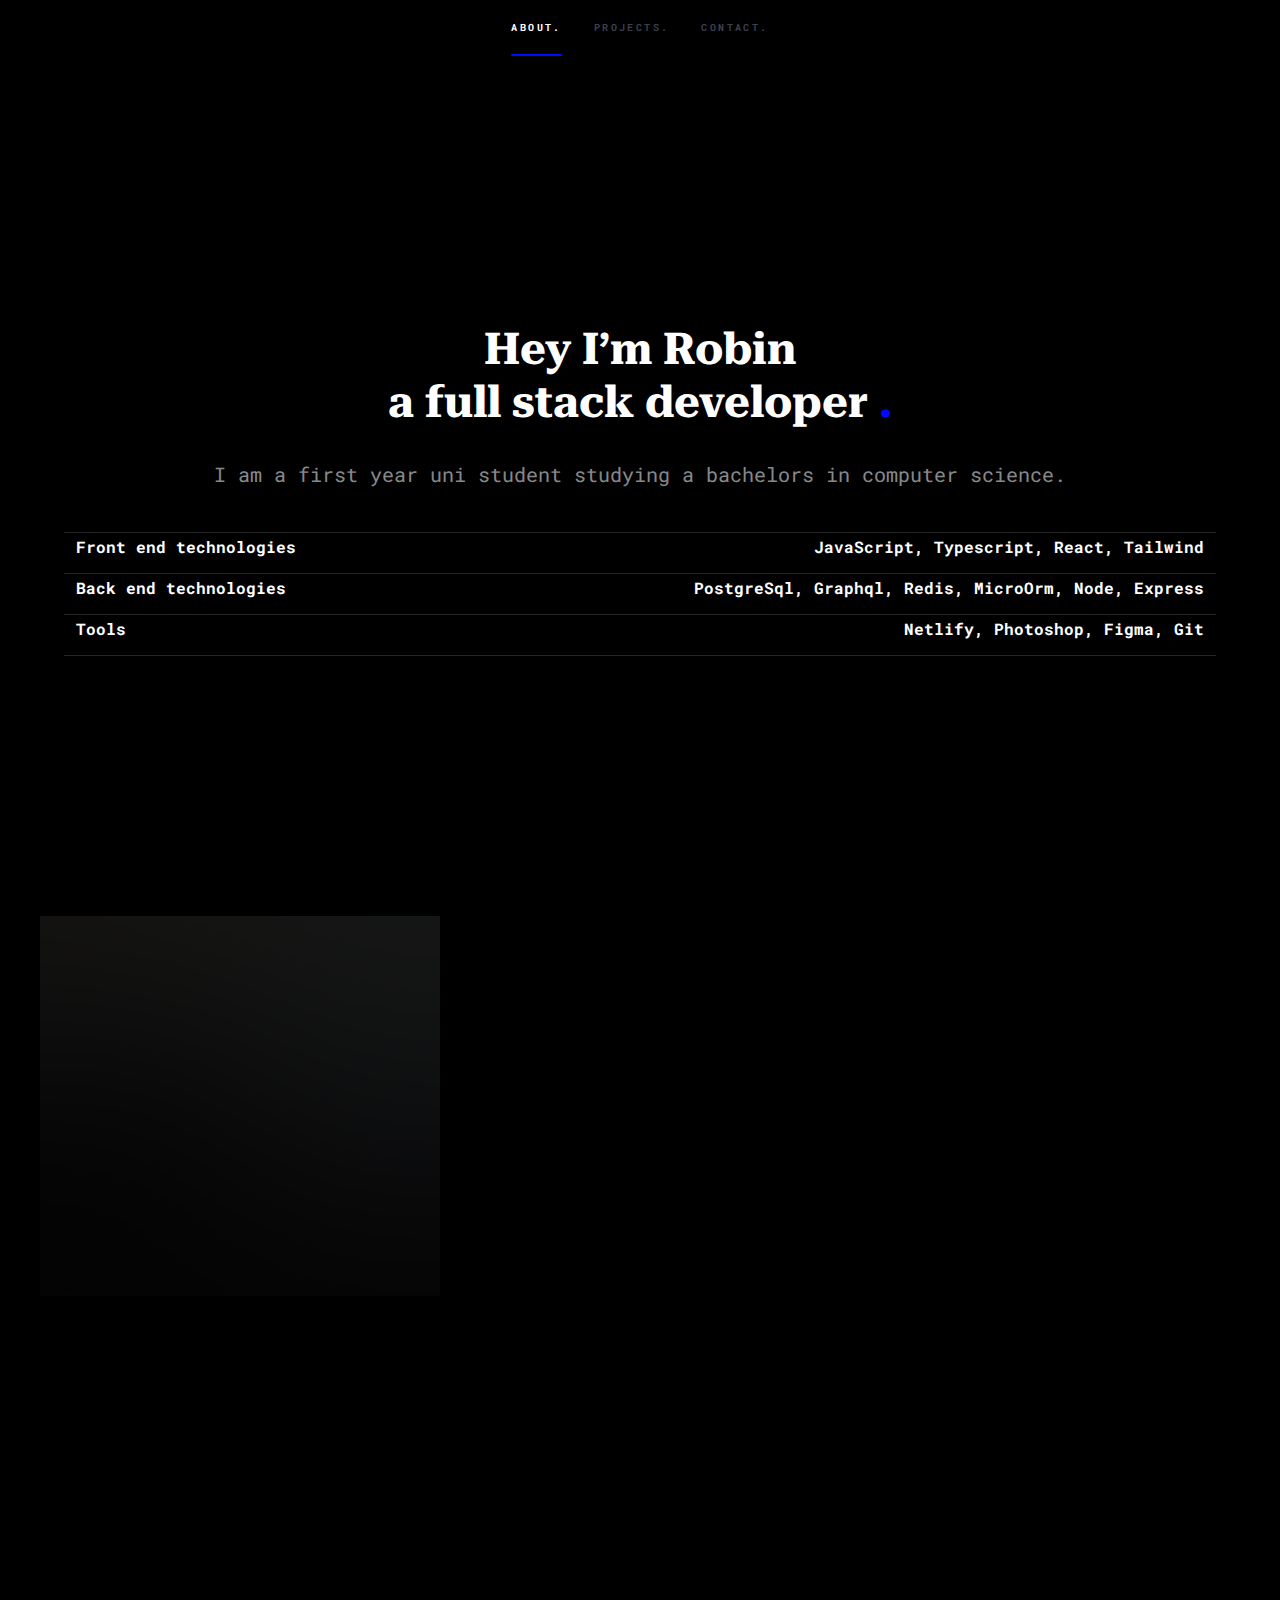
==== commit 88959b01: "made centered" ====
--- a/index.html
+++ b/index.html
@@ -11,6 +11,11 @@
   <meta charset="utf-8" />
   <meta name="viewport" content="width=device-width, initial-scale=1, user-scalable=no" />
   <link rel="stylesheet" href="assets/css/main.css" />
+  <link rel="preconnect" href="https://fonts.googleapis.com">
+  <link rel="preconnect" href="https://fonts.gstatic.com" crossorigin>
+  <link
+    href="https://fonts.googleapis.com/css2?family=Roboto+Mono:wght@400;700&family=Roboto+Serif:wght@700&display=swap"
+    rel="stylesheet">
   <noscript>
     <link rel="stylesheet" href="assets/css/noscript.css" />
   </noscript>
@@ -31,19 +36,31 @@
     </div>
   </section>
 
-  <!-- Wrapper -->
+  <!-- <div style="display: flex; justify-content: flex-end; z-index: 99; margin-bottom: -300px;">
+    <img src="./images/Component 2 (1).png">
+  </div> -->
+
   <div id="wrapper">
     <!-- Intro -->
     <section id="intro" class="wrapper style1 fullscreen fade-up">
+
       <div class="inner">
-        <h1>Hey I’m Robin a full stack developer
-          <span style="color:#000AFF">.<span>
-        </h1>
-
+        <div class="wrapper">
+          <h1>Hey I’m Robin
+          </h1>
+        </div>
+        <div class="wrapper" style="margin-top: -3%;">
+          <h1> a full stack developer
+            <span style="color:#000AFF">.<span>
+          </h1>
+        </div>
+
+      <div class="wrapper">
         <p style="font-family: 'Roboto Mono', monospace">
           I am a first year uni student studying a bachelors in computer science.
           <!-- <a href="http://html5up.net">HTML5 UP</a><br /> -->
         </p>
+        </div>
         <table style="font-family: 'Roboto mono', monospace; font-weight: lighter;">
           <tr>
             <th>Front end technologies</th>
@@ -113,7 +130,7 @@
             <ul class="actions">
               <li><a href="generic.html" class="button">Live demo</a></li>
               <li>
-                  <a href="generic.html" class="button">View code </a>
+                <a href="generic.html" class="button">View code </a>
               </li>
             </ul>
 
@@ -258,8 +275,8 @@
               <!-- <li>
                 <h3>Address</h3>
                 <span> -->
-                  <!-- George Eliot, Chestnut Drive, Englefield Green<br /> -->
-                  <!-- Royal Holloway <br />
+              <!-- George Eliot, Chestnut Drive, Englefield Green<br /> -->
+              <!-- Royal Holloway <br />
                   Egham, Surrey,<br />
                   England</span>
               </li> -->
@@ -292,12 +309,7 @@
 
   <!-- Footer -->
   <footer id="footer" class="wrapper style1-alt">
-    <div class="inner">
-      <ul class="menu">
-        <li>&copy; Untitled. All rights reserved.</li>
-        <li>Design: <a href="http://html5up.net">HTML5 UP</a></li>
-      </ul>
-    </div>
+
   </footer>
 
   <!-- Scripts -->
--- a/assets/css/main.css
+++ b/assets/css/main.css
@@ -3290,6 +3290,10 @@
 
 .wrapper {
   position: relative;
+  display: flex;
+  flex-direction: row;
+  align-items: center;
+  justify-content: center;
 }
 
 .wrapper > .inner {
@@ -3447,7 +3451,7 @@
   display: -webkit-flex;
   display: -ms-flex;
   display: flex;
-  background-color: #000000;
+  /* background-color: #000000; */
   cursor: default;
   padding: 1.75em 2em;
 }
@@ -3485,6 +3489,7 @@
 }
 
 #header > nav > ul > li a {
+  font-family: "Roboto Mono", monospace;
   border: 0;
   color: rgba(255, 255, 255, 0.35);
   display: inline-block;
@@ -3654,6 +3659,13 @@
   padding: 0;
   position: relative;
   font-family: "Roboto Mono", monospace;
+  font-optical-sizing: auto;
+  font-weight: 400;
+  font-style: normal;
+}
+
+#sidebar nav > ul > li > a {
+  font-family: "Roboto Mono", monospace;
 }
 
 #sidebar nav > ul > li:first-child {
@@ -3937,11 +3949,7 @@
 /* Intro */
 
 #intro {
-  background-attachment: fixed;
-  background-image: url("images/intro.svg");
-  background-position: top right;
-  background-repeat: no-repeat;
-  background-size: 100% 100%;
+  background: 0;
 }
 
 #intro p {
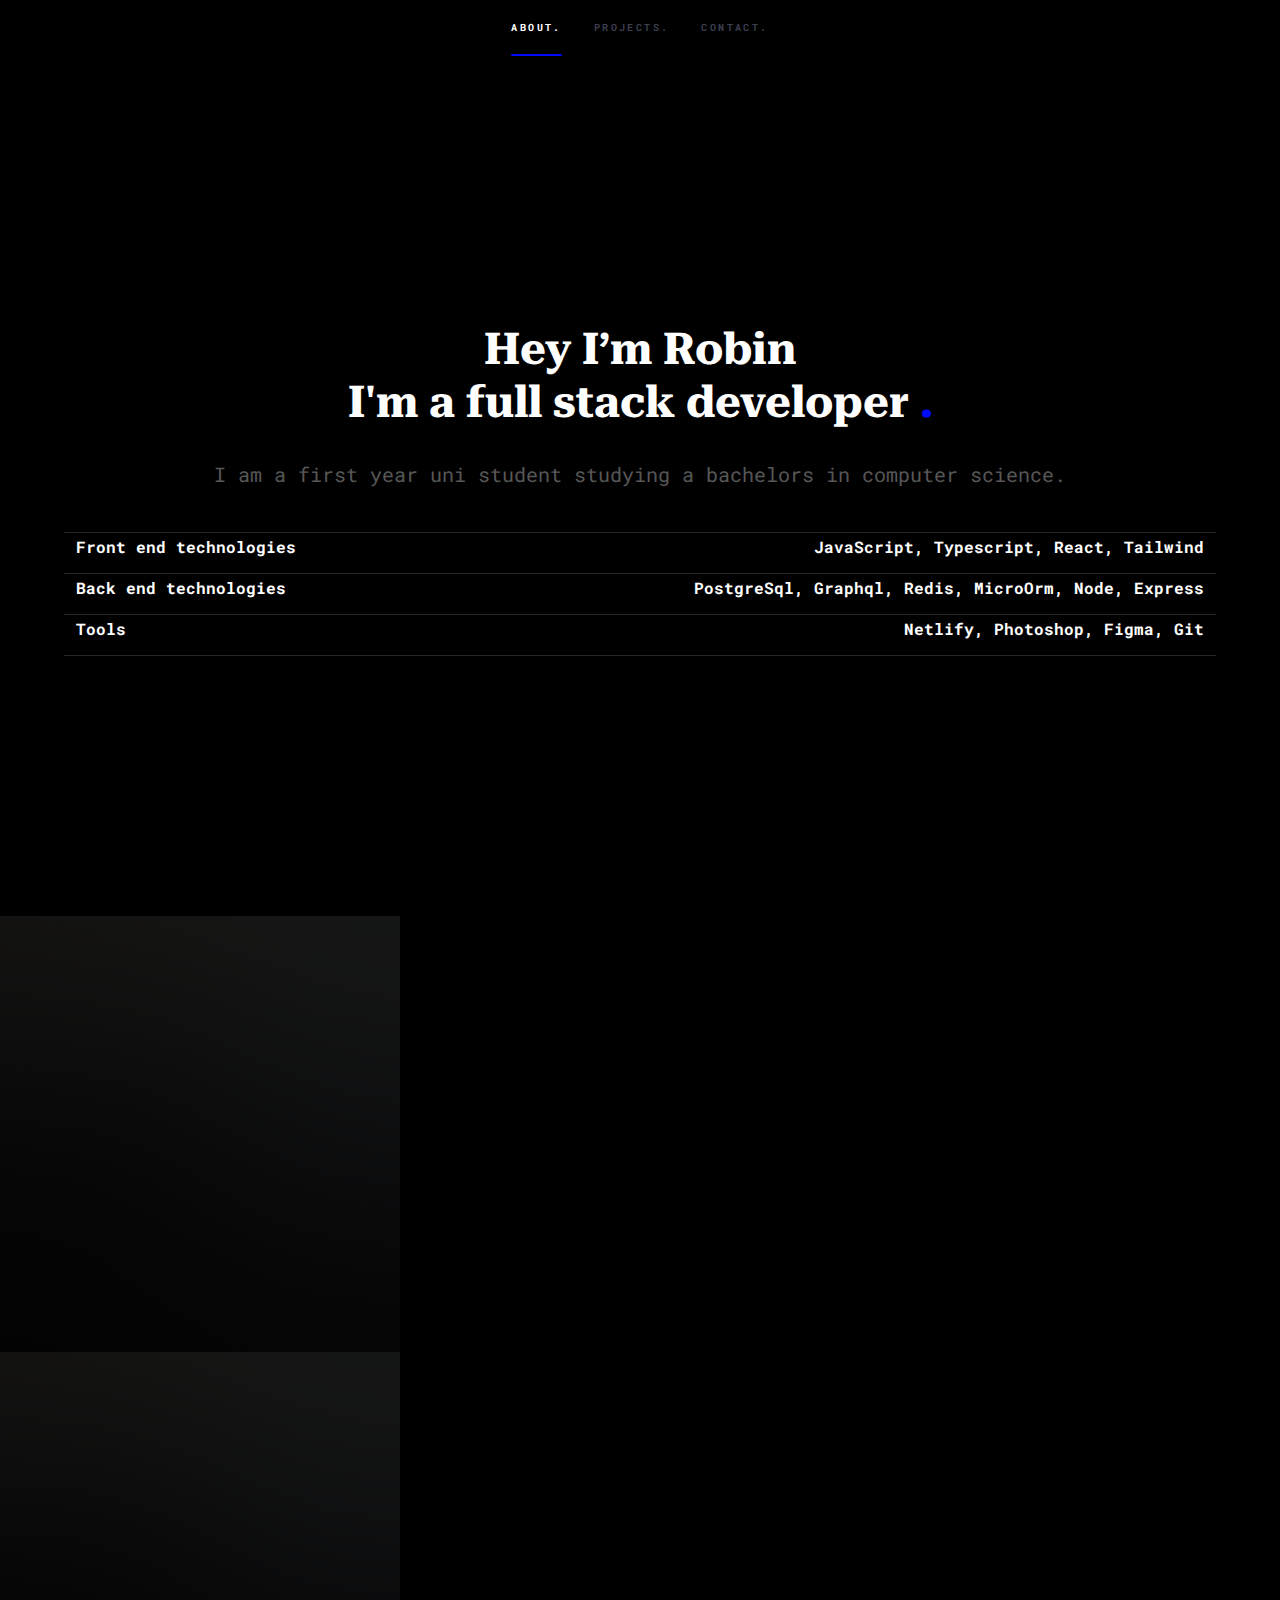
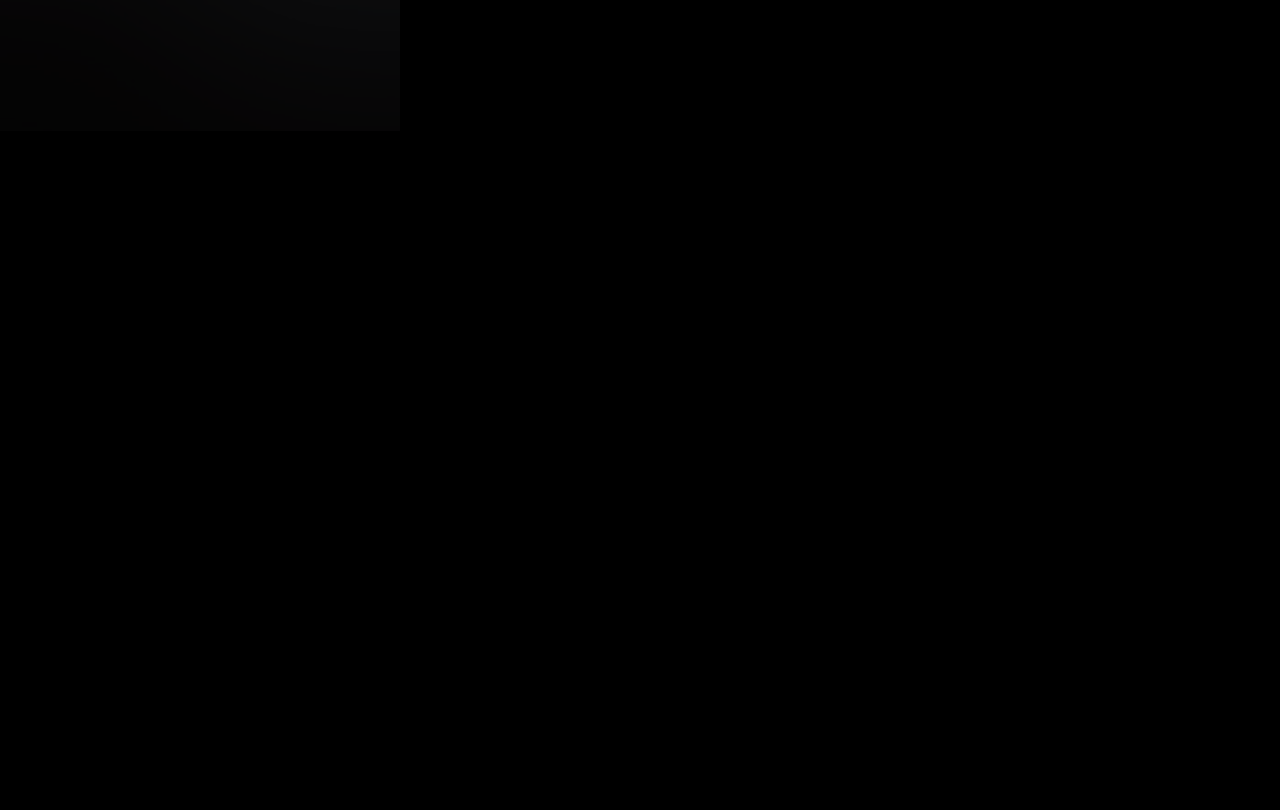
==== commit b645813c: "added basic project details" ====
--- a/index.html
+++ b/index.html
@@ -7,7 +7,7 @@
 <html>
 
 <head>
-  <title>Hyperspace by HTML5 UP</title>
+  <title>Robins dev portfolio</title>
   <meta charset="utf-8" />
   <meta name="viewport" content="width=device-width, initial-scale=1, user-scalable=no" />
   <link rel="stylesheet" href="assets/css/main.css" />
@@ -45,18 +45,19 @@
     <section id="intro" class="wrapper style1 fullscreen fade-up">
 
       <div class="inner">
-        <div class="wrapper">
+        <div class="wrapper style5">
           <h1>Hey I’m Robin
           </h1>
         </div>
-        <div class="wrapper" style="margin-top: -3%;">
-          <h1> a full stack developer
+        <div class="wrapper style5" style="margin-top: -3%;">
+          <h1>I'm a full stack developer
             <span style="color:#000AFF">.<span>
           </h1>
         </div>
 
-      <div class="wrapper">
-        <p style="font-family: 'Roboto Mono', monospace">
+      <div class="wrapper style5">
+        <p style="font-family: 'Roboto Mono', monospace;
+  color: rgba(255, 255, 255, 0.35); ">
           I am a first year uni student studying a bachelors in computer science.
           <!-- <a href="http://html5up.net">HTML5 UP</a><br /> -->
         </p>
@@ -80,52 +81,16 @@
 
     <!-- One -->
     <section id="one" class="wrapper style2 spotlights">
-      <!-- <section>
-          <a href="#" class="image"
-            ><img src="images/pic01.jpg" alt="" data-position="center center"
-          /></a>
-          <div class="content">
-            <div class="inner">
-              <h2>Sed ipsum dolor</h2>
-              <p>
-                Phasellus convallis elit id ullamcorper pulvinar. Duis aliquam
-                turpis mauris, eu ultricies erat malesuada quis. Aliquam
-                dapibus.
-              </p>
-              <ul class="actions">
-                <li><a href="generic.html" class="button">Learn more</a></li>
-              </ul>
-            </div>
-          </div>
-        </section>
-        <section>
-          <a href="#" class="image"
-            ><img src="images/pic02.jpg" alt="" data-position="top center"
-          /></a>
-          <div class="content">
-            <div class="inner">
-              <h2>Feugiat consequat</h2>
-              <p>
-                Phasellus convallis elit id ullamcorper pulvinar. Duis aliquam
-                turpis mauris, eu ultricies erat malesuada quis. Aliquam
-                dapibus.
-              </p>
-              <ul class="actions">
-                <li><a href="generic.html" class="button">Learn more</a></li>
-              </ul>
-            </div>
-          </div>
-        </section> -->
+    
       <section>
         <a href="#" class="image"><img src="images/pic03.jpg" alt="" data-position="25% 25%" /></a>
         <div class="content">
           <div class="inner">
-            <h2>Project name</h2>
-            <p>Technologies: Tyepscript, GraphQL, Nodejs, Express</p>
+            <h2>Debate social media app</h2>
+            <p>Technologies: Typescript, React, GraphQL, PostregSQL, Nodejs, Express, GIT</p>
             <p>
-              Phasellus convallis elit id ullamcorper pulvinar. Duis aliquam
-              turpis mauris, eu ultricies erat malesuada quis. Aliquam
-              dapibus.
+           Full stack web app made for my International Baccalaureate diploma. Involved
+creations of documentation and a product within time constraints per client request.
             </p>
             <ul class="actions">
               <li><a href="generic.html" class="button">Live demo</a></li>
@@ -137,6 +102,27 @@
           </div>
         </div>
       </section>
+   <section>
+        <a href="#" class="image"><img src="images/pic03.jpg" alt="" data-position="25% 25%" /></a>
+        <div class="content">
+          <div class="inner">
+            <h2>Group voting system AI</h2>
+            <p>Technologies: JS, Node, Svelte, Python, GIT</p>
+            <p>
+             Group project that detected the thumb up-to-down ratio within a group. Created in 48
+hours for the Royal Hackathon 7 hackathon. 
+            </p>
+            <ul class="actions">
+              <li><a href="generic.html" class="button">Live demo</a></li>
+              <li>
+                <a href="generic.html" class="button">View code </a>
+              </li>
+            </ul>
+
+          </div>
+        </div>
+      </section>
+        </div>
     </section>
 
     <!-- Two -->
--- a/assets/css/main.css
+++ b/assets/css/main.css
@@ -2653,6 +2653,10 @@
   color: #000aff;
 }
 
+.wrapper.style5 {
+  color: #000aff;
+}
+
 .wrapper.style3-alt .icon.major:before {
   color: #000aff;
 }
@@ -3290,58 +3294,61 @@
 
 .wrapper {
   position: relative;
+}
+
+.wrapper > .inner {
+  padding: 5em 5em 3em 5em;
+  max-width: 100%;
+  width: 75em;
+}
+
+@media screen and (max-width: 1680px) {
+  .wrapper > .inner {
+    padding: 4em 4em 2em 4em;
+  }
+}
+
+@media screen and (max-width: 1280px) {
+  .wrapper > .inner {
+    width: 100%;
+  }
+}
+
+@media screen and (max-width: 736px) {
+  .wrapper > .inner {
+    padding: 3em 2em 1em 2em;
+  }
+}
+
+.wrapper.alt {
+  background-color: #000aff;
+}
+
+.wrapper.style1 {
+  background-color: #000000;
+}
+
+.wrapper.style1-alt {
+  background-color: #000000;
+}
+
+.wrapper.style2 {
+  background-color: #000000;
+}
+
+.wrapper.style2-alt {
+  background-color: #000000;
+}
+
+.wrapper.style3 {
+  background-color: #000000;
+}
+
+.wrapper.style5 {
   display: flex;
   flex-direction: row;
   align-items: center;
   justify-content: center;
-}
-
-.wrapper > .inner {
-  padding: 5em 5em 3em 5em;
-  max-width: 100%;
-  width: 75em;
-}
-
-@media screen and (max-width: 1680px) {
-  .wrapper > .inner {
-    padding: 4em 4em 2em 4em;
-  }
-}
-
-@media screen and (max-width: 1280px) {
-  .wrapper > .inner {
-    width: 100%;
-  }
-}
-
-@media screen and (max-width: 736px) {
-  .wrapper > .inner {
-    padding: 3em 2em 1em 2em;
-  }
-}
-
-.wrapper.alt {
-  background-color: #000aff;
-}
-
-.wrapper.style1 {
-  background-color: #000000;
-}
-
-.wrapper.style1-alt {
-  background-color: #000000;
-}
-
-.wrapper.style2 {
-  background-color: #000000;
-}
-
-.wrapper.style2-alt {
-  background-color: #000000;
-}
-
-.wrapper.style3 {
-  background-color: #000000;
 }
 
 .wrapper.style3-alt {
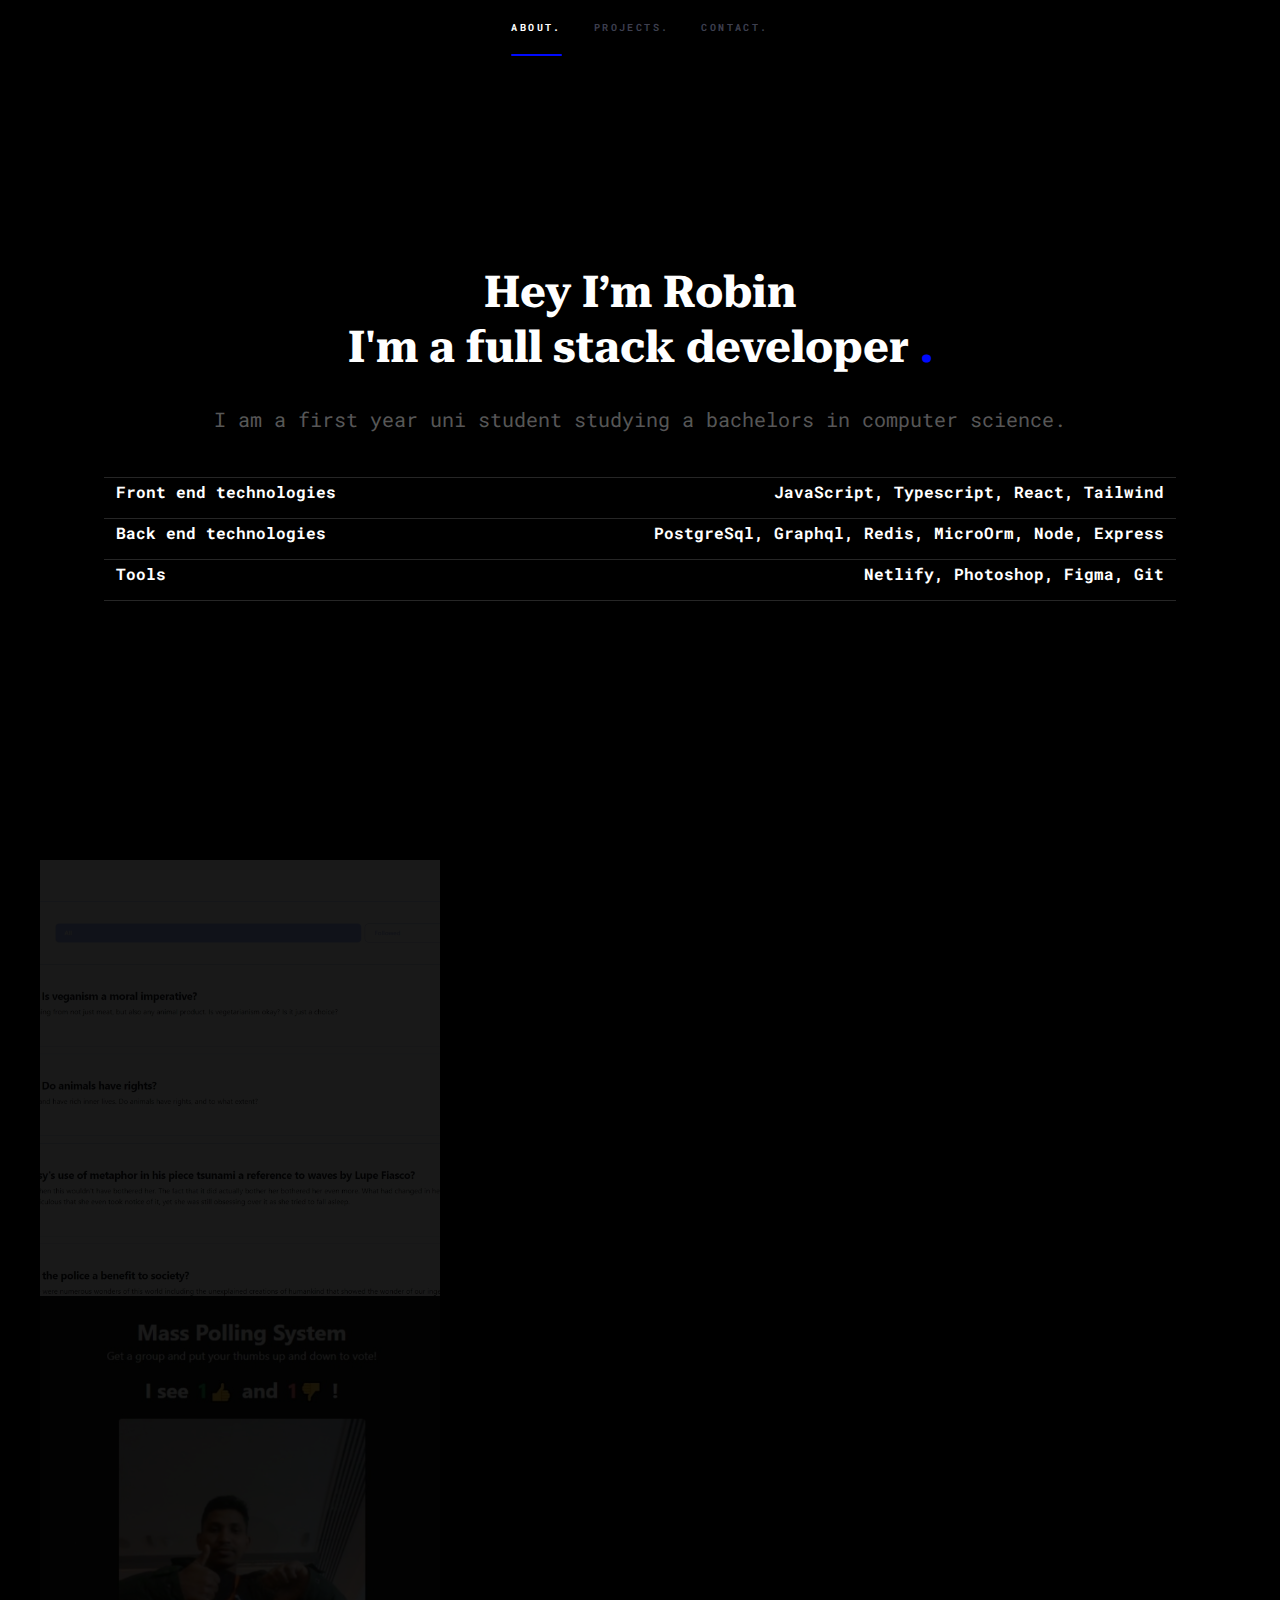
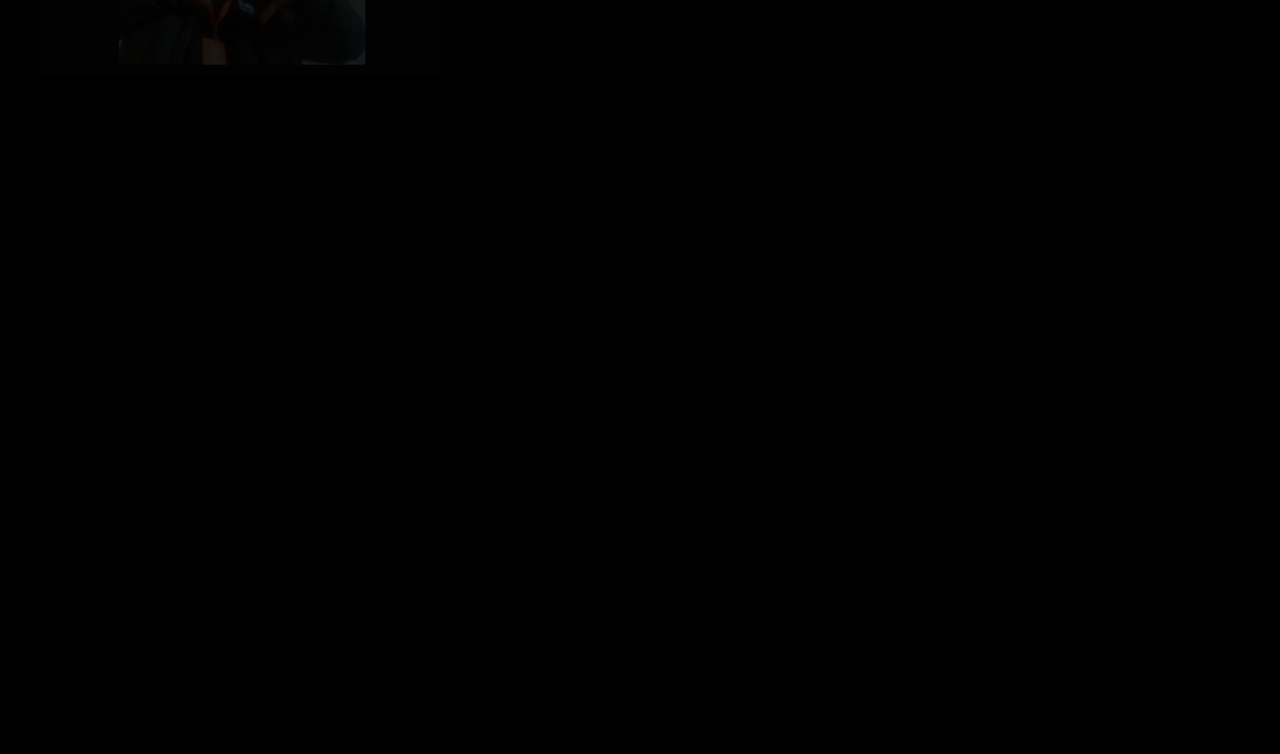
==== commit 2dc079ad: "added images and styling" ====
--- a/index.html
+++ b/index.html
@@ -39,7 +39,7 @@
   <!-- <div style="display: flex; justify-content: flex-end; z-index: 99; margin-bottom: -300px;">
     <img src="./images/Component 2 (1).png">
   </div> -->
-
+<div style="display: flex; flex-direction: column; align-items: center; justify-content: center;">
   <div id="wrapper">
     <!-- Intro -->
     <section id="intro" class="wrapper style1 fullscreen fade-up">
@@ -55,12 +55,12 @@
           </h1>
         </div>
 
-      <div class="wrapper style5">
-        <p style="font-family: 'Roboto Mono', monospace;
+        <div class="wrapper style5">
+          <p style="font-family: 'Roboto Mono', monospace;
   color: rgba(255, 255, 255, 0.35); ">
-          I am a first year uni student studying a bachelors in computer science.
-          <!-- <a href="http://html5up.net">HTML5 UP</a><br /> -->
-        </p>
+            I am a first year uni student studying a bachelors in computer science.
+            <!-- <a href="http://html5up.net">HTML5 UP</a><br /> -->
+          </p>
         </div>
         <table style="font-family: 'Roboto mono', monospace; font-weight: lighter;">
           <tr>
@@ -81,16 +81,16 @@
 
     <!-- One -->
     <section id="one" class="wrapper style2 spotlights">
-    
+
       <section>
-        <a href="#" class="image"><img src="images/pic03.jpg" alt="" data-position="25% 25%" /></a>
+        <a href="#" class="image"><img src="images/debate.png" alt="" data-position="25% 25%" /></a>
         <div class="content">
           <div class="inner">
             <h2>Debate social media app</h2>
             <p>Technologies: Typescript, React, GraphQL, PostregSQL, Nodejs, Express, GIT</p>
             <p>
-           Full stack web app made for my International Baccalaureate diploma. Involved
-creations of documentation and a product within time constraints per client request.
+              Full stack web app made for my International Baccalaureate diploma. Involved
+              creations of documentation and a product within time constraints per client request.
             </p>
             <ul class="actions">
               <li><a href="generic.html" class="button">Live demo</a></li>
@@ -102,15 +102,15 @@
           </div>
         </div>
       </section>
-   <section>
-        <a href="#" class="image"><img src="images/pic03.jpg" alt="" data-position="25% 25%" /></a>
+      <section>
+        <a href="#" class="image"><img src="images/gallery.jpg" alt="" data-position="25% 25%" /></a>
         <div class="content">
           <div class="inner">
             <h2>Group voting system AI</h2>
             <p>Technologies: JS, Node, Svelte, Python, GIT</p>
             <p>
-             Group project that detected the thumb up-to-down ratio within a group. Created in 48
-hours for the Royal Hackathon 7 hackathon. 
+              Group project that detected the thumb up-to-down ratio within a group. Created in 48
+              hours for the Royal Hackathon 7 hackathon.
             </p>
             <ul class="actions">
               <li><a href="generic.html" class="button">Live demo</a></li>
@@ -122,11 +122,130 @@
           </div>
         </div>
       </section>
-        </div>
-    </section>
-
-    <!-- Two -->
-    <!-- <section id="two" class="wrapper style3 fade-up">
+  </div>
+  </section>
+
+  <!-- Three -->
+  <section id="three" class="wrapper style1 fade-up">
+    <div class="inner">
+      <h2>Get in touch</h2>
+      <p>
+        Phasellus convallis elit id ullamcorper pulvinar. Duis aliquam
+        turpis mauris, eu ultricies erat malesuada quis. Aliquam dapibus,
+        lacus eget hendrerit bibendum, urna est aliquam sem, sit amet
+        imperdiet est velit quis lorem.
+      </p>
+      <div class="split style1">
+        <section>
+          <form onsubmit=" sendEmail(); reset(); return false;" method="post" enctype="text/plain">
+            <div class="fields">
+              <div class="field half">
+                <label for="name">Name</label>
+                <input type="text" required name="name" id="name" />
+              </div>
+              <div class="field half">
+                <label for="email">Email</label>
+                <input type="email" required name="email" id="email" pattern=".+@\.+\." />
+              </div>
+              <div class="field">
+                <label for="message">Message</label>
+                <textarea name="message" required id="message" rows="5"></textarea>
+              </div>
+            </div>
+            <ul class="actions">
+              <li><a href="" class="button submit">Send Message</a></li>
+            </ul>
+          </form>
+          <script src="https://smtpjs.com/v3/smtp.js"></script>
+          <script>
+            let checkEmail = () => {
+              let email = document.getElementById("email").value;
+              let re = new RegExp(".+@\.+\.");
+              if (email == "") return false;
+              else if (!re.test(email)) { return false };
+              if (document.getElementById("message").value == "") return false;
+              if (document.getElementById("name").value == "") return false;
+              return true;
+            }
+
+            let sendEmail = () => {
+              if (!checkEmail()) { alert("Please submit the form correctly"); return; };
+              console.log("Excuse me");
+              //   Email.send({
+              //       // api: "",
+              //       Host : "smtp.elasticemail.com",
+              //     SecureToken: "b17ac4c1-7b51-47c4-8c3d-b139b024df16",
+              //     Username : "myPortfolio@stmp.elastimail.com",
+              //     Password : "5EADEA60130E6A5AA07CC938BA244F86C0D2",
+              //     // To : 'Robin.Jamshidi.2023@live.rhul.ac.uk ',
+              //     To:"cyberSimilie@proton.me",
+              //     From :  document.getElementById("email").value,
+              //     Subject : "Someone contacted via portfolio!" ,
+              //     Body : document.getElementById("message").value + " My name is : " +  document.getElementById("name").value + " My email is:" + document.getElementById("email").value
+              //     // Body: "It works"
+              // }).then(
+              //   //  message => alert(message))
+              // )
+              // .catch((e) => {console.log(e)})
+            }
+          </script>
+        </section>
+        <section>
+          <ul class="contact">
+            <!-- <li>
+                <h3>Address</h3>
+                <span> -->
+            <!-- George Eliot, Chestnut Drive, Englefield Green<br /> -->
+            <!-- Royal Holloway <br />
+                  Egham, Surrey,<br />
+                  England</span>
+              </li> -->
+            <li>
+              <h3>Email</h3>
+              <a href="#">robinjamshidi@gmail.com</a>
+            </li>
+            <li>
+              <h3>Phone</h3>
+              <span>(+44) 7824679698</span>
+            </li>
+            <li>
+              <h3>Social</h3>
+              <ul class="icons">
+                <li>
+                  <a href="https://github.com/chefsApprentice" class="icon brands fa-github"><span
+                      class="label">GitHub</span></a>
+                </li>
+                <li>
+                  <a href="#" class="icon brands fa-linkedin-in"><span class="label">LinkedIn</span></a>
+                </li>
+              </ul>
+            </li>
+          </ul>
+        </section>
+      </div>
+    </div>
+  </section>
+  </div>
+</div>
+  <!-- Footer -->
+  <footer id="footer" class="wrapper style1-alt">
+
+  </footer>
+
+  <!-- Scripts -->
+  <script src="assets/js/jquery.min.js"></script>
+  <script src="assets/js/jquery.scrollex.min.js"></script>
+  <script src="assets/js/jquery.scrolly.min.js"></script>
+  <script src="assets/js/browser.min.js"></script>
+  <script src="assets/js/breakpoints.min.js"></script>
+  <script src="assets/js/util.js"></script>
+  <script src="assets/js/main.js"></script>
+</body>
+
+</html>
+
+<!-- Two -->
+<!-- <section id="two" class="wrapper style3 fade-up">
         <div class="inner">
           <h2>What we do</h2>
           <p>
@@ -189,123 +308,4 @@
             <li><a href="generic.html" class="button">Learn more</a></li>
           </ul>
         </div>
-      </section> -->
-
-    <!-- Three -->
-    <section id="three" class="wrapper style1 fade-up">
-      <div class="inner">
-        <h2>Get in touch</h2>
-        <p>
-          Phasellus convallis elit id ullamcorper pulvinar. Duis aliquam
-          turpis mauris, eu ultricies erat malesuada quis. Aliquam dapibus,
-          lacus eget hendrerit bibendum, urna est aliquam sem, sit amet
-          imperdiet est velit quis lorem.
-        </p>
-        <div class="split style1">
-          <section>
-            <form onsubmit=" sendEmail(); reset(); return false;" method="post" enctype="text/plain">
-              <div class="fields">
-                <div class="field half">
-                  <label for="name">Name</label>
-                  <input type="text" required name="name" id="name" />
-                </div>
-                <div class="field half">
-                  <label for="email">Email</label>
-                  <input type="email" required name="email" id="email" pattern=".+@\.+\." />
-                </div>
-                <div class="field">
-                  <label for="message">Message</label>
-                  <textarea name="message" required id="message" rows="5"></textarea>
-                </div>
-              </div>
-              <ul class="actions">
-                <li><a href="" class="button submit">Send Message</a></li>
-              </ul>
-            </form>
-            <script src="https://smtpjs.com/v3/smtp.js"></script>
-            <script>
-              let checkEmail = () => {
-                let email = document.getElementById("email").value;
-                let re = new RegExp(".+@\.+\.");
-                if (email == "") return false;
-                else if (!re.test(email)) { return false };
-                if (document.getElementById("message").value == "") return false;
-                if (document.getElementById("name").value == "") return false;
-                return true;
-              }
-
-              let sendEmail = () => {
-                if (!checkEmail()) { alert("Please submit the form correctly"); return; };
-                console.log("Excuse me");
-                //   Email.send({
-                //       // api: "",
-                //       Host : "smtp.elasticemail.com",
-                //     SecureToken: "b17ac4c1-7b51-47c4-8c3d-b139b024df16",
-                //     Username : "myPortfolio@stmp.elastimail.com",
-                //     Password : "5EADEA60130E6A5AA07CC938BA244F86C0D2",
-                //     // To : 'Robin.Jamshidi.2023@live.rhul.ac.uk ',
-                //     To:"cyberSimilie@proton.me",
-                //     From :  document.getElementById("email").value,
-                //     Subject : "Someone contacted via portfolio!" ,
-                //     Body : document.getElementById("message").value + " My name is : " +  document.getElementById("name").value + " My email is:" + document.getElementById("email").value
-                //     // Body: "It works"
-                // }).then(
-                //   //  message => alert(message))
-                // )
-                // .catch((e) => {console.log(e)})
-              }
-            </script>
-          </section>
-          <section>
-            <ul class="contact">
-              <!-- <li>
-                <h3>Address</h3>
-                <span> -->
-              <!-- George Eliot, Chestnut Drive, Englefield Green<br /> -->
-              <!-- Royal Holloway <br />
-                  Egham, Surrey,<br />
-                  England</span>
-              </li> -->
-              <li>
-                <h3>Email</h3>
-                <a href="#">robinjamshidi@gmail.com</a>
-              </li>
-              <li>
-                <h3>Phone</h3>
-                <span>(+44) 7824679698</span>
-              </li>
-              <li>
-                <h3>Social</h3>
-                <ul class="icons">
-                  <li>
-                    <a href="https://github.com/chefsApprentice" class="icon brands fa-github"><span
-                        class="label">GitHub</span></a>
-                  </li>
-                  <li>
-                    <a href="#" class="icon brands fa-linkedin-in"><span class="label">LinkedIn</span></a>
-                  </li>
-                </ul>
-              </li>
-            </ul>
-          </section>
-        </div>
-      </div>
-    </section>
-  </div>
-
-  <!-- Footer -->
-  <footer id="footer" class="wrapper style1-alt">
-
-  </footer>
-
-  <!-- Scripts -->
-  <script src="assets/js/jquery.min.js"></script>
-  <script src="assets/js/jquery.scrollex.min.js"></script>
-  <script src="assets/js/jquery.scrolly.min.js"></script>
-  <script src="assets/js/browser.min.js"></script>
-  <script src="assets/js/breakpoints.min.js"></script>
-  <script src="assets/js/util.js"></script>
-  <script src="assets/js/main.js"></script>
-</body>
-
-</html>+      </section> -->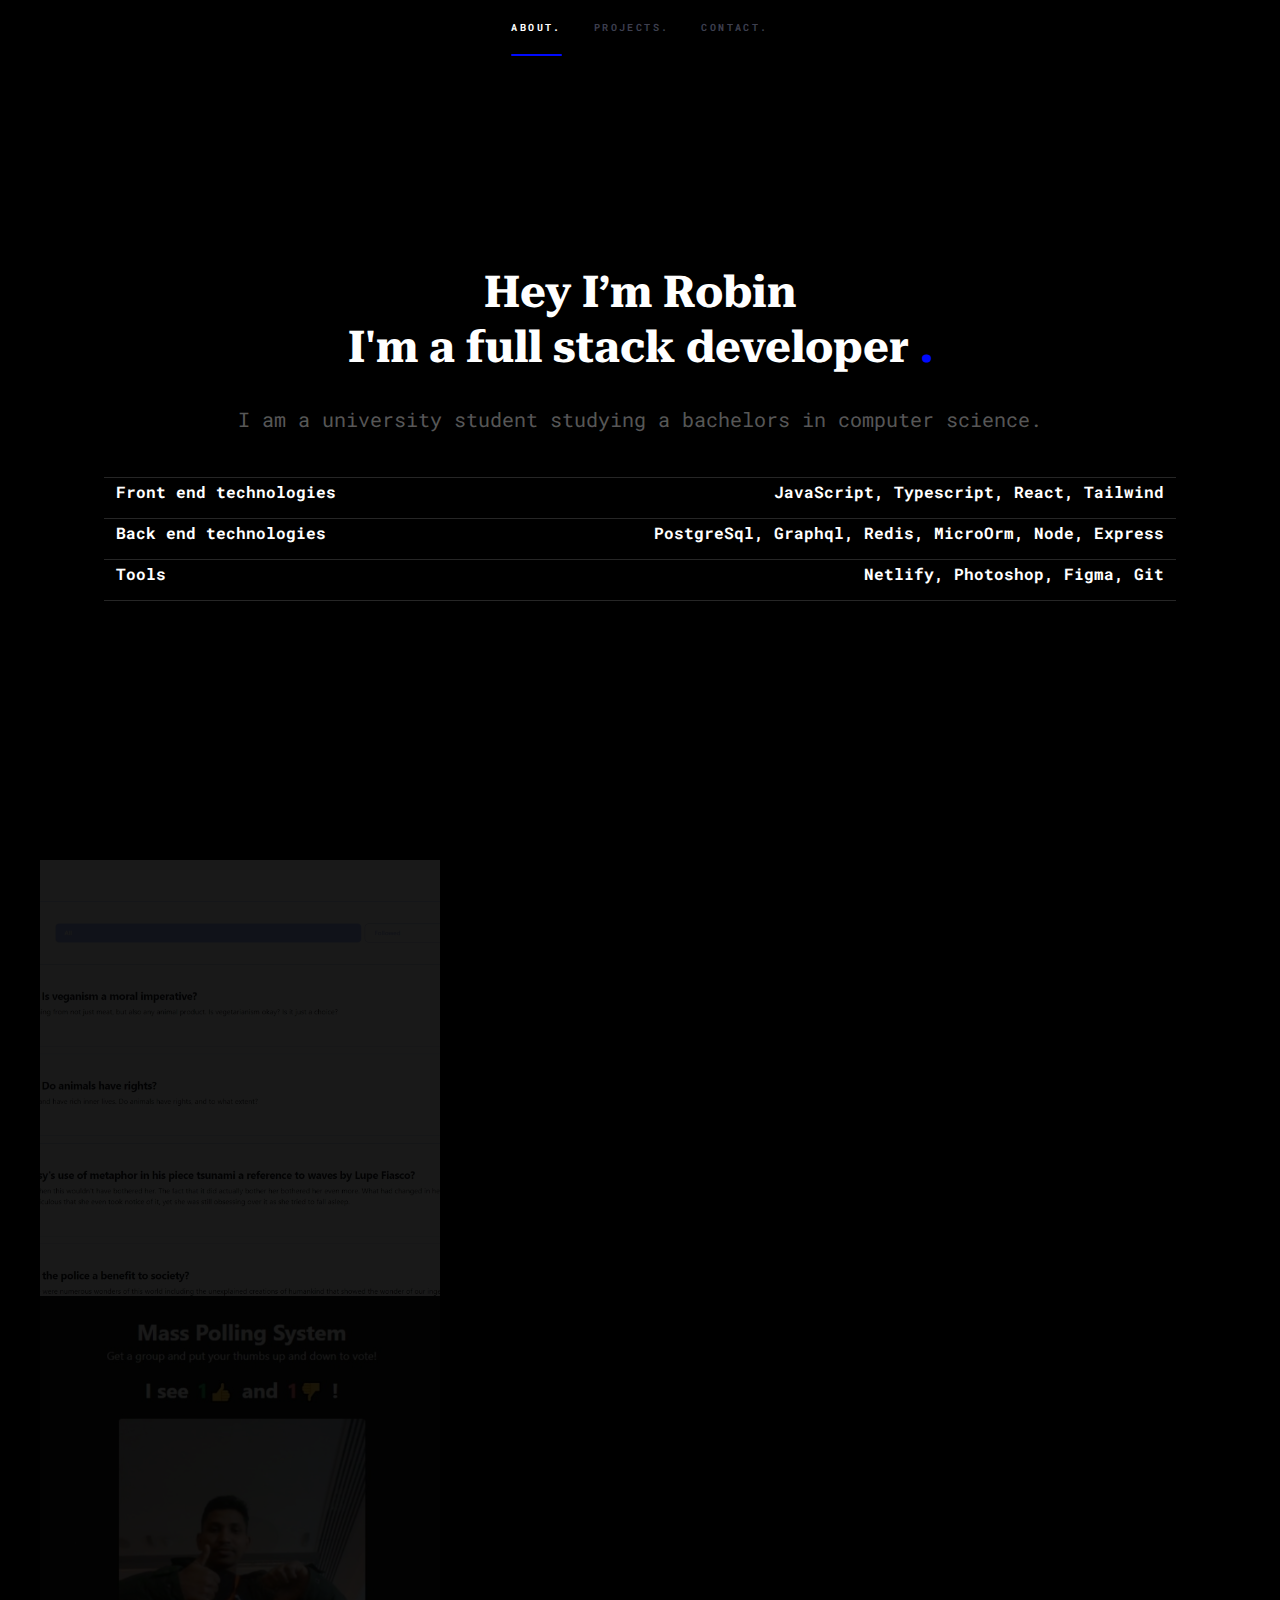
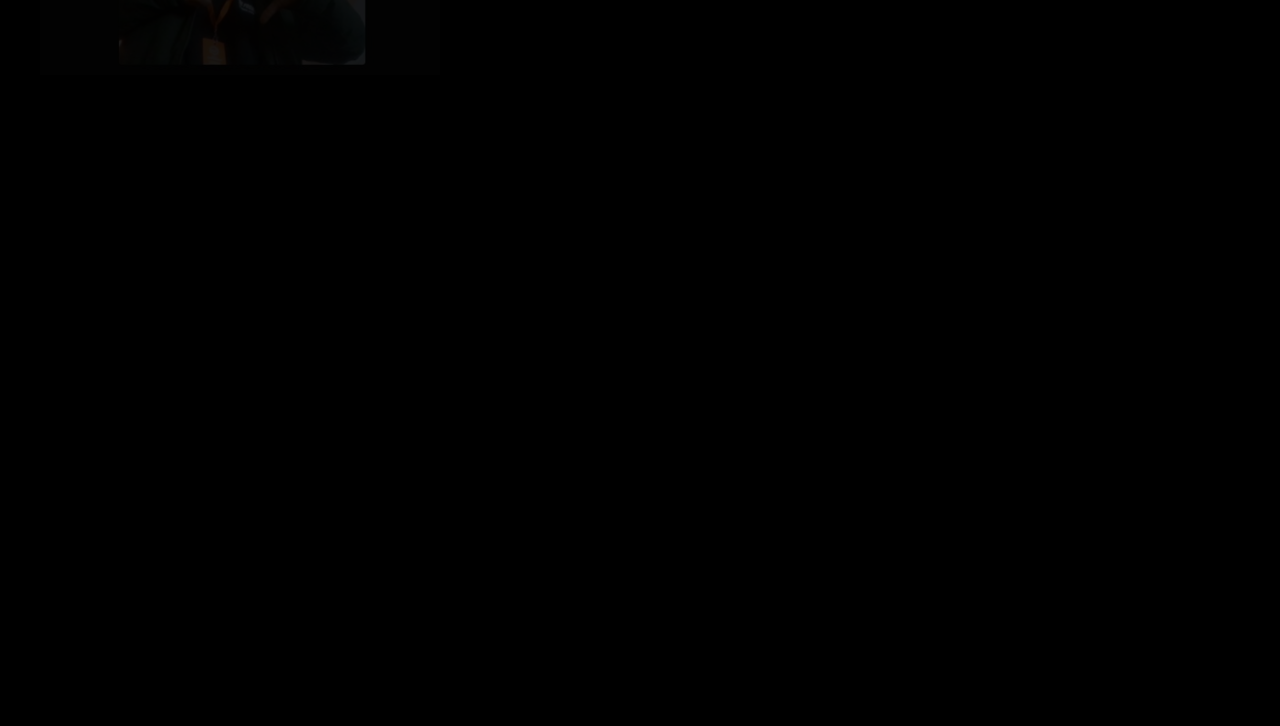
==== commit 91e7a149: "Update index.html" ====
--- a/index.html
+++ b/index.html
@@ -58,7 +58,7 @@
         <div class="wrapper style5">
           <p style="font-family: 'Roboto Mono', monospace;
   color: rgba(255, 255, 255, 0.35); ">
-            I am a first year uni student studying a bachelors in computer science.
+            I am a university student studying a bachelors in computer science.
             <!-- <a href="http://html5up.net">HTML5 UP</a><br /> -->
           </p>
         </div>
@@ -130,10 +130,7 @@
     <div class="inner">
       <h2>Get in touch</h2>
       <p>
-        Phasellus convallis elit id ullamcorper pulvinar. Duis aliquam
-        turpis mauris, eu ultricies erat malesuada quis. Aliquam dapibus,
-        lacus eget hendrerit bibendum, urna est aliquam sem, sit amet
-        imperdiet est velit quis lorem.
+       I'd love to connect and focus on building real software with you or your company. Feel free to drop an email!
       </p>
       <div class="split style1">
         <section>
@@ -308,4 +305,4 @@
             <li><a href="generic.html" class="button">Learn more</a></li>
           </ul>
         </div>
-      </section> -->+      </section> -->
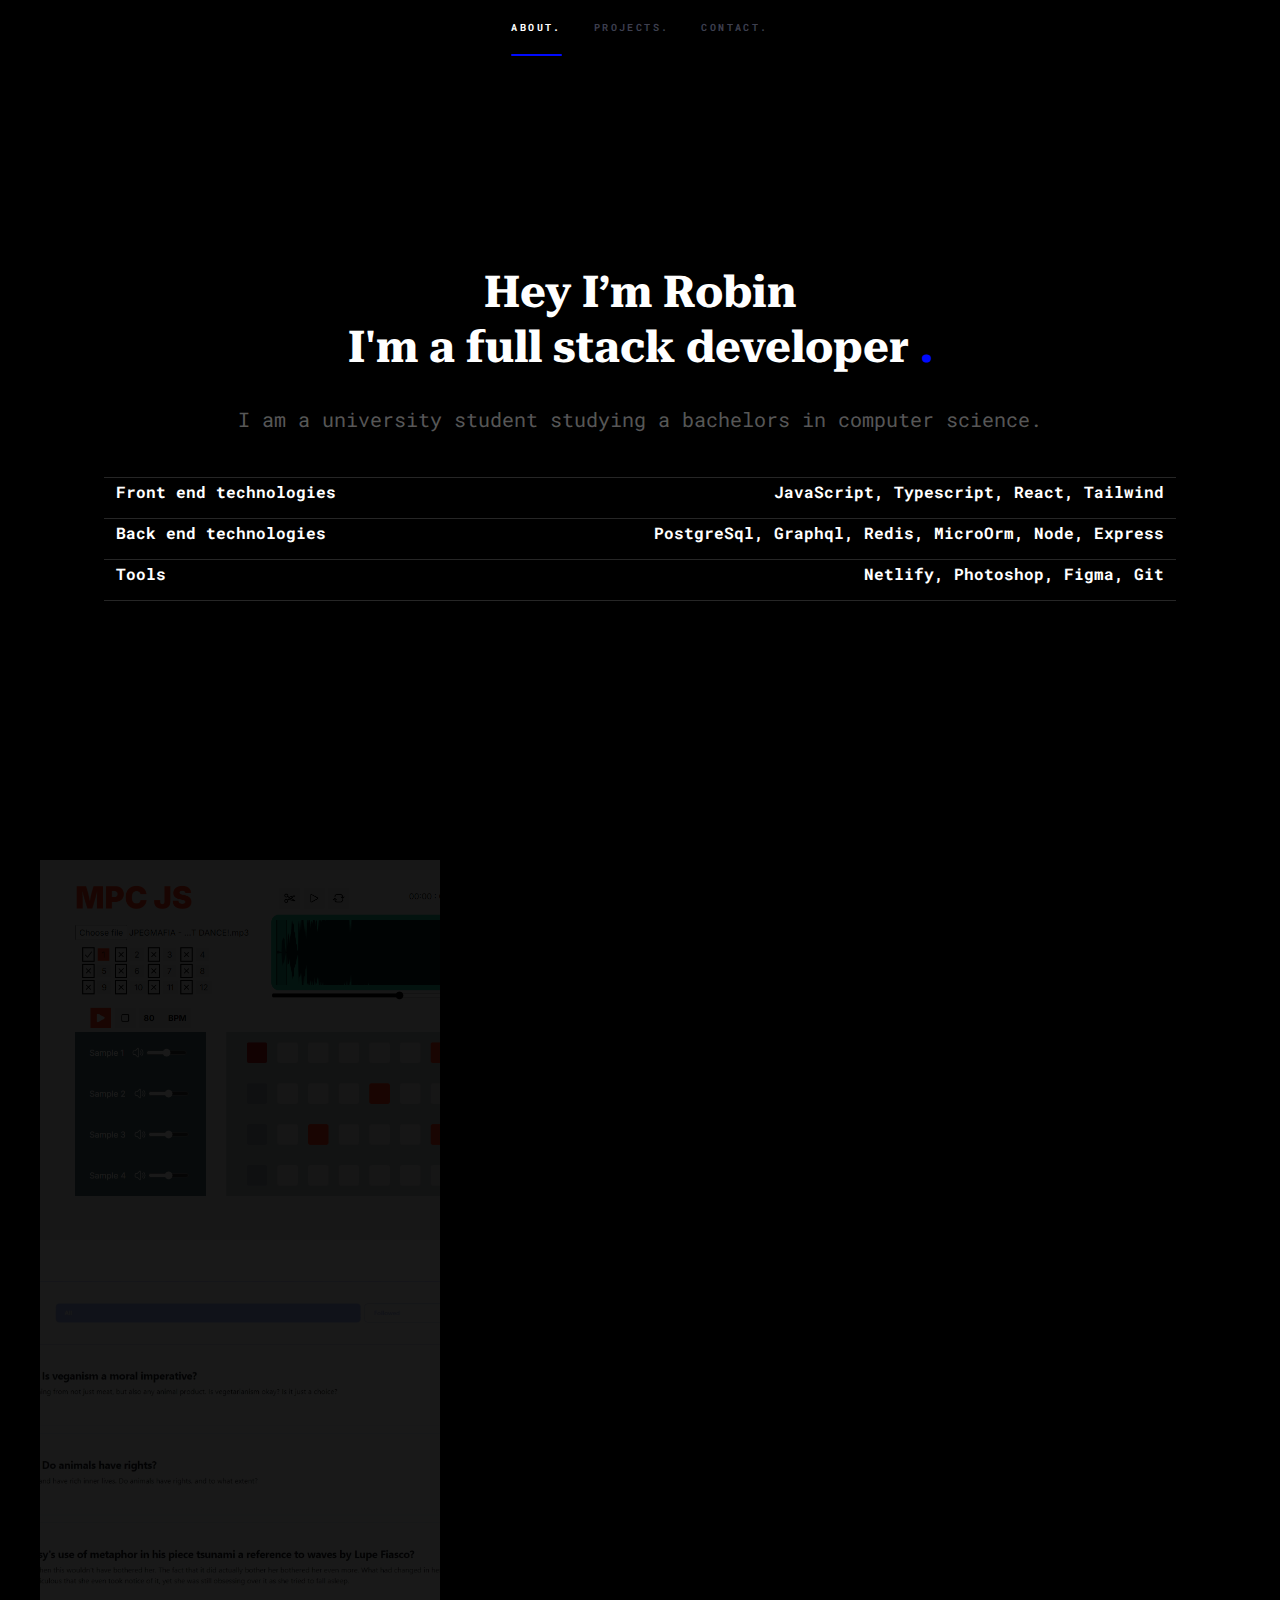
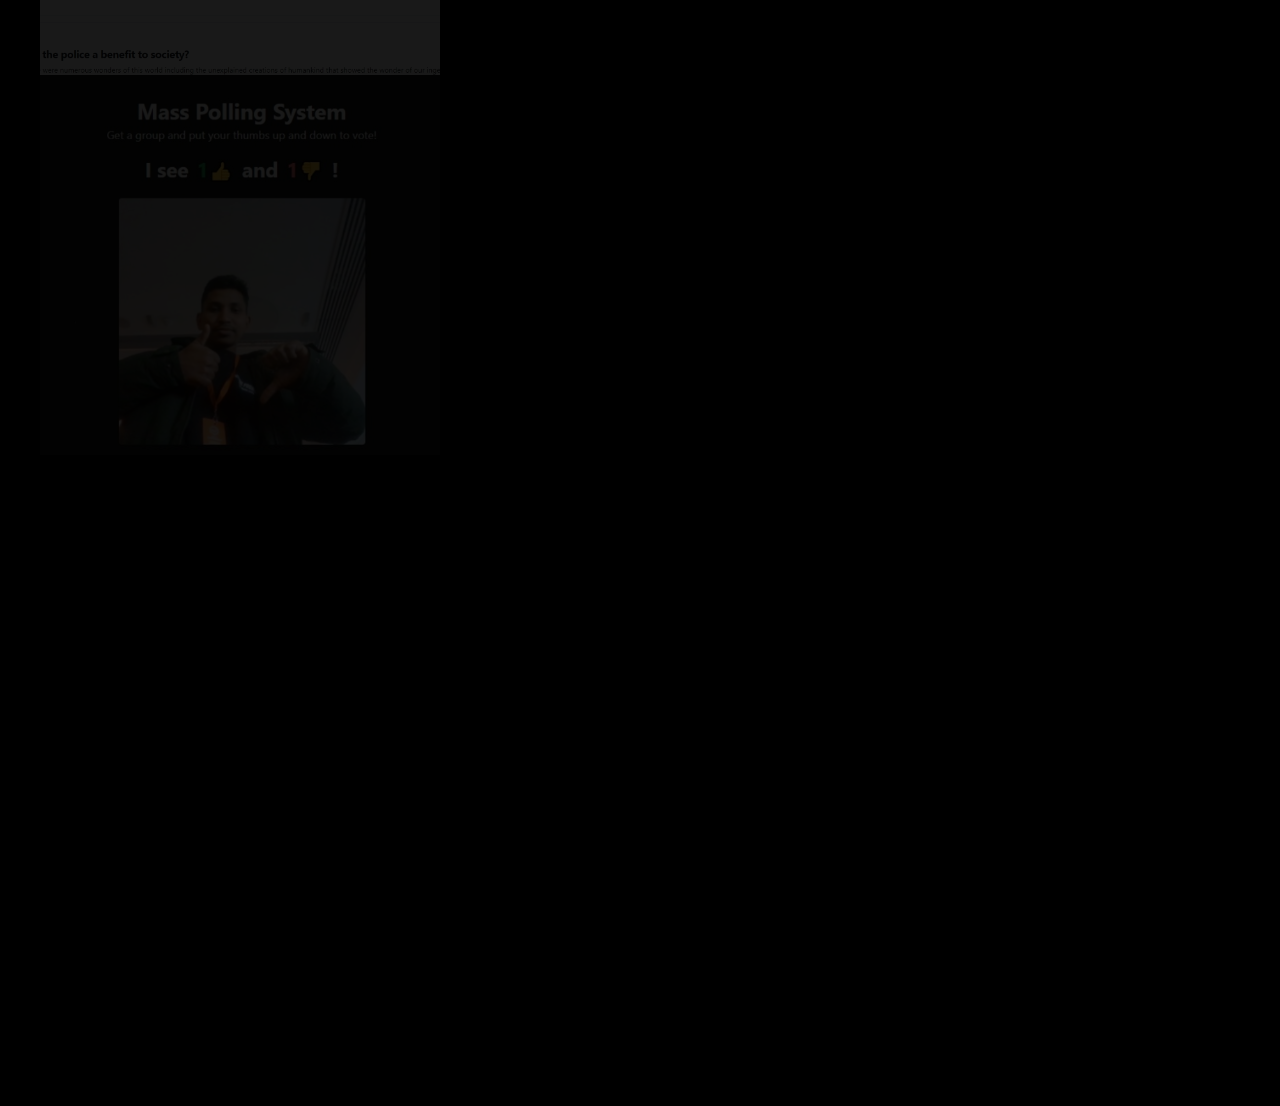
==== commit f6a7ce6e: "updated links and included mpc js" ====
--- a/index.html
+++ b/index.html
@@ -81,7 +81,25 @@
 
     <!-- One -->
     <section id="one" class="wrapper style2 spotlights">
-
+  <section>
+        <a href="#" class="image"><img src="images/MPCJS.PNG" alt="" data-position="25% 25%" /></a>
+        <div class="content">
+          <div class="inner">
+            <h2>MPC JS - Web Sampler</h2>
+            <p>Technologies: Typescript, React, Next, WebAssembly, GIT, FIGMA</p>
+            <p>
+Frontend project that allows users to edit and sample audio, as well as create tracks using an MPC display.
+            </p>
+            <ul class="actions">
+              <li><a href="https://mpc-js.vercel.app/" class="button">Live demo</a></li>
+              <li>
+                <a href="https://github.com/chefsApprentice/mpc-js" class="button">View code </a>
+              </li>
+            </ul>
+
+          </div>
+        </div>
+      </section>
       <section>
         <a href="#" class="image"><img src="images/debate.png" alt="" data-position="25% 25%" /></a>
         <div class="content">
@@ -93,9 +111,9 @@
               creations of documentation and a product within time constraints per client request.
             </p>
             <ul class="actions">
-              <li><a href="generic.html" class="button">Live demo</a></li>
+              <!-- <li><a href="generic.html" class="button">Live demo</a></li> -->
               <li>
-                <a href="generic.html" class="button">View code </a>
+                <a href="https://github.com/chefsApprentice/Debate" class="button">View code </a>
               </li>
             </ul>
 
@@ -113,9 +131,9 @@
               hours for the Royal Hackathon 7 hackathon.
             </p>
             <ul class="actions">
-              <li><a href="generic.html" class="button">Live demo</a></li>
+              <!-- <li><a href="generic.html" class="button">Live demo</a></li> -->
               <li>
-                <a href="generic.html" class="button">View code </a>
+                <a href="https://github.com/chefsApprentice/RoyalHackathon7" class="button">View code </a>
               </li>
             </ul>
 
@@ -213,7 +231,7 @@
                       class="label">GitHub</span></a>
                 </li>
                 <li>
-                  <a href="#" class="icon brands fa-linkedin-in"><span class="label">LinkedIn</span></a>
+                  <a href="https://www.linkedin.com/in/robin-jamshidi-667304290/" class="icon brands fa-linkedin-in"><span class="label">LinkedIn</span></a>
                 </li>
               </ul>
             </li>
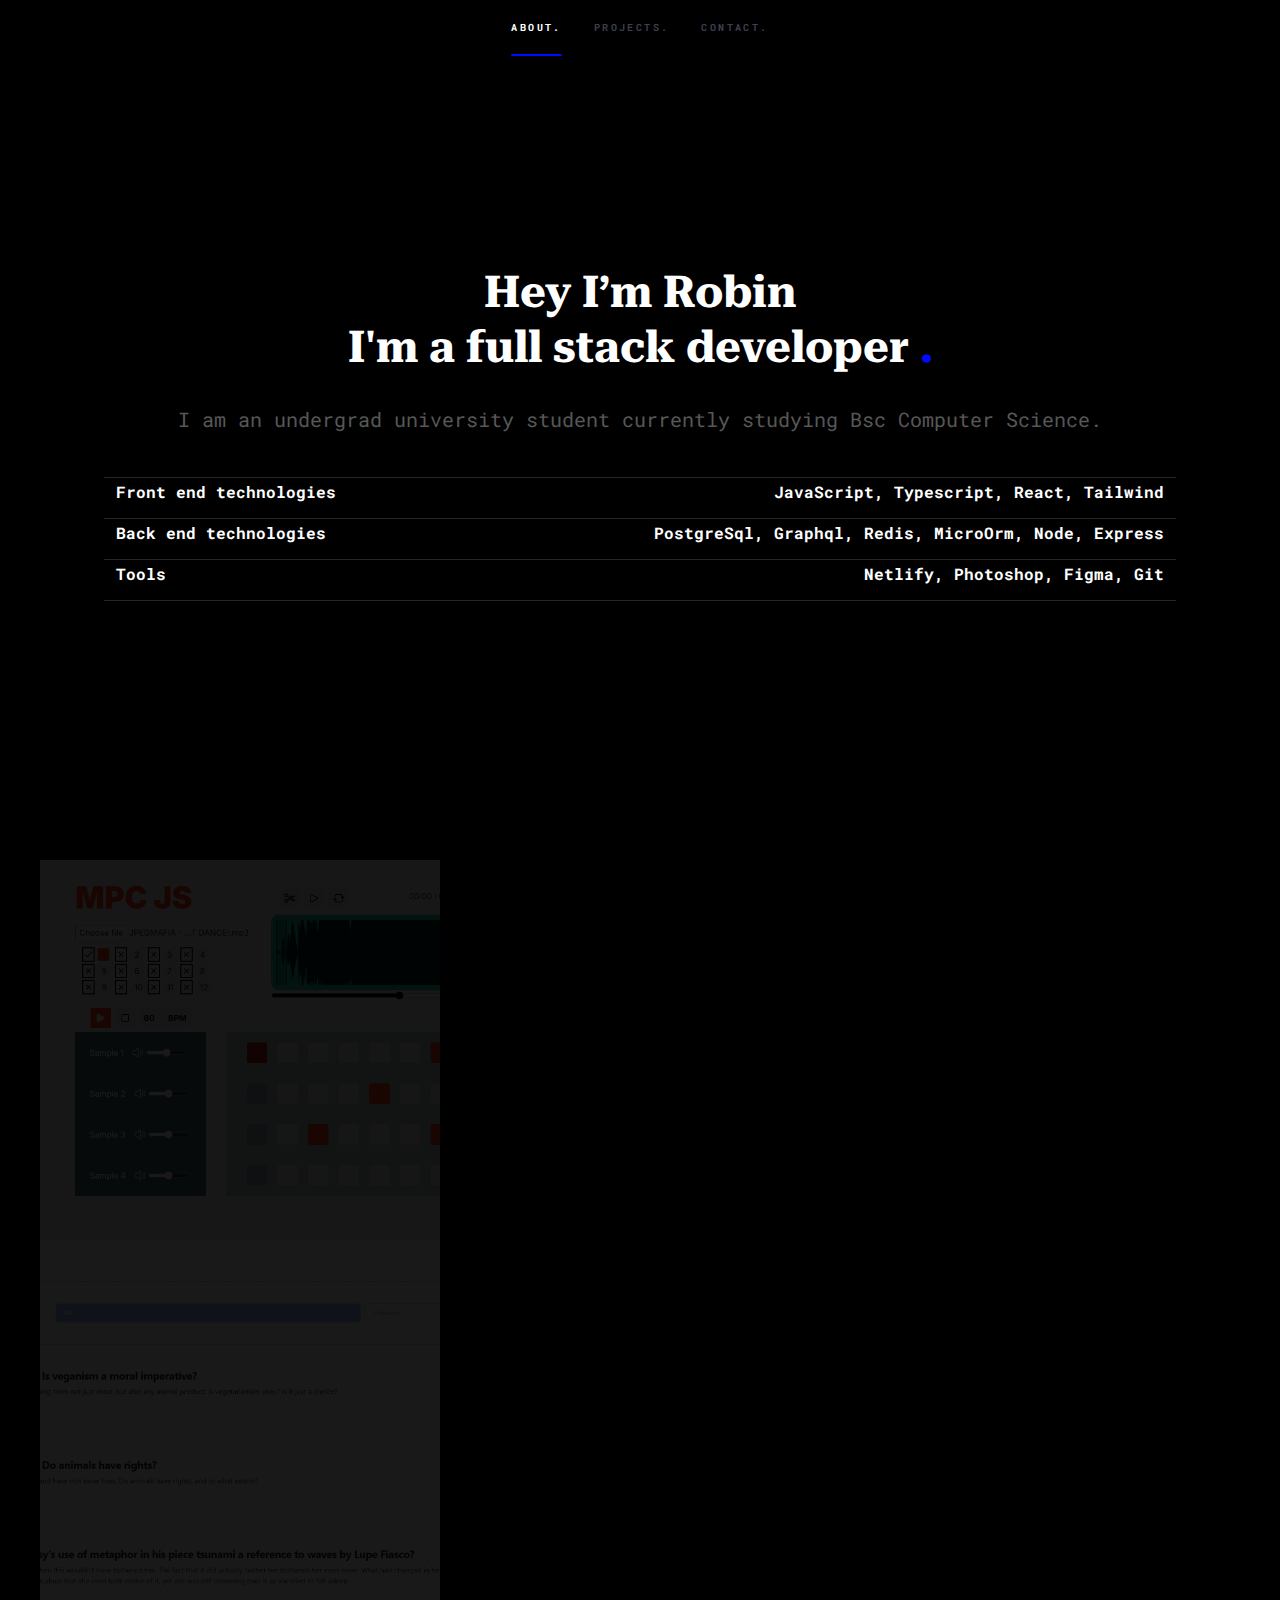
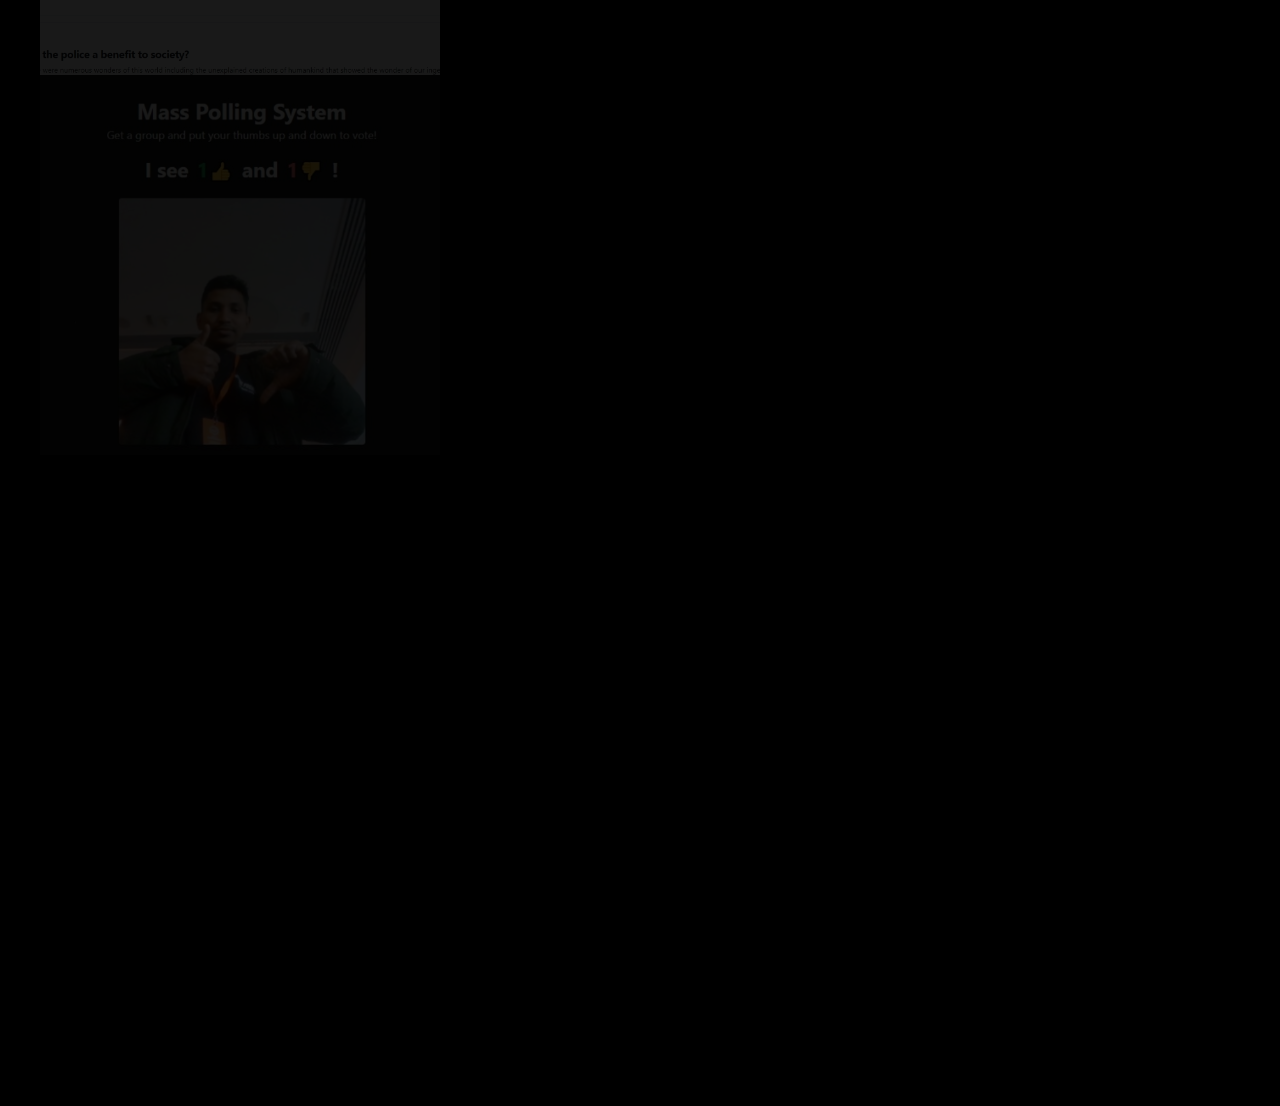
==== commit 8136e5c9: "Update index.html" ====
--- a/index.html
+++ b/index.html
@@ -58,7 +58,7 @@
         <div class="wrapper style5">
           <p style="font-family: 'Roboto Mono', monospace;
   color: rgba(255, 255, 255, 0.35); ">
-            I am a university student studying a bachelors in computer science.
+	I am an undergrad university student currently studying Bsc Computer Science. 
             <!-- <a href="http://html5up.net">HTML5 UP</a><br /> -->
           </p>
         </div>
